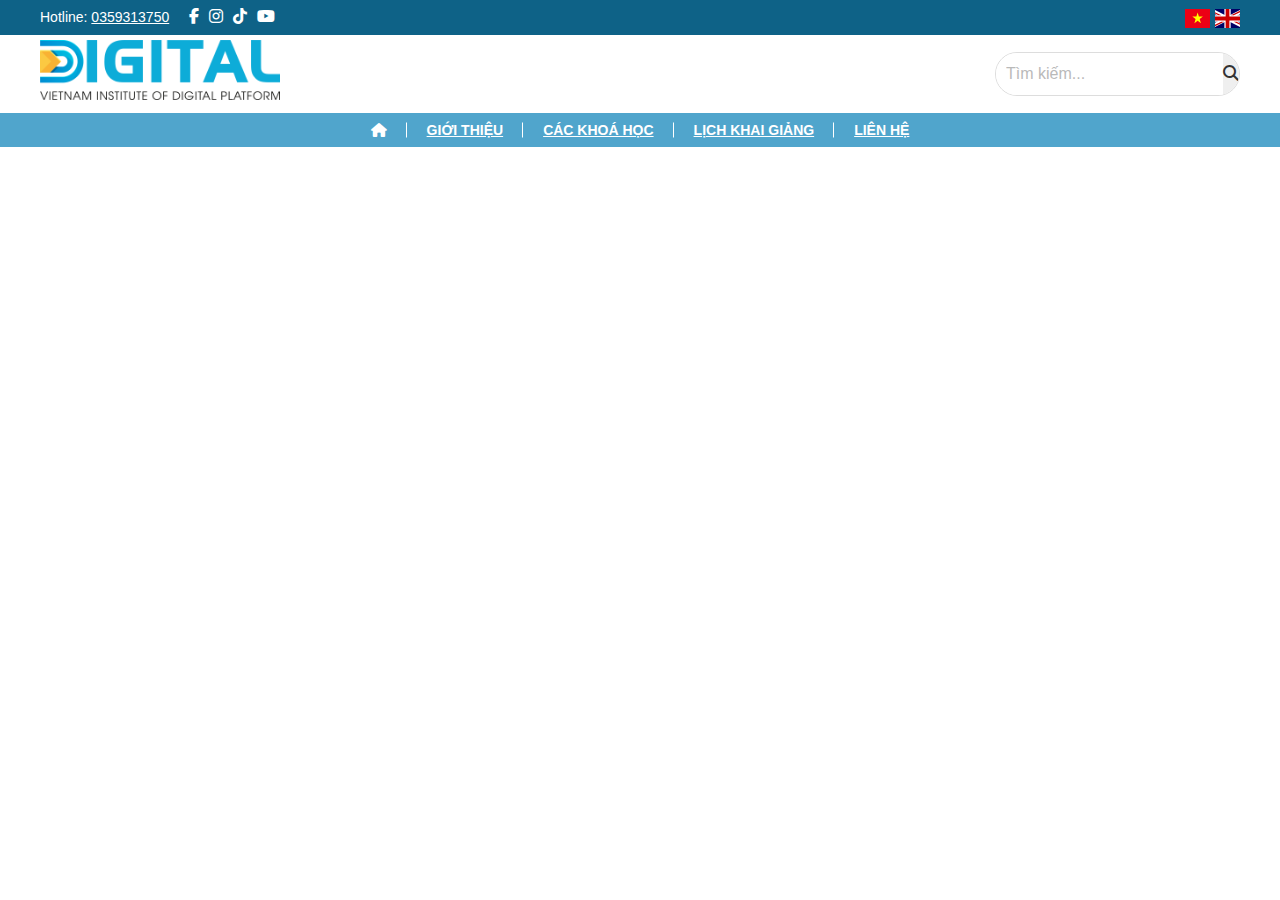
==== index.html @ fc056e98 "v-01" ====
<!DOCTYPE html>
<html lang="en">

<head>
    <meta charset="UTF-8" />
    <meta name="viewport" content="width=device-width, initial-scale=1" />
    <meta name="format-detection" content="telephone=no" />
    <title></title>
    <meta name="keywords" content="" />
    <meta name="description" content="" />
    <meta http-equiv="Content-Style-Type" content="text/css" />
    <meta http-equiv="Content-Script-Type" content="text/javascript" />
    <!-- FAVICON -->
    <link rel="icon" href="./favicon.ico" type="image/x-icon" />
    <link rel="apple-touch-icon" sizes="180x180" href="./favicon/apple-touch-icon.png">
    <link rel="icon" type="image/png" sizes="32x32" href="./favicon/favicon-32x32.png">
    <link rel="icon" type="image/png" sizes="16x16" href="./favicon/favicon-16x16.png">
    <link rel="manifest" href="./favicon/site.webmanifest">
    <!-- STYLESHEET -->
    <link rel="stylesheet" href="https://cdnjs.cloudflare.com/ajax/libs/font-awesome/6.5.2/css/all.min.css" crossorigin="anonymous">
    <link rel="stylesheet" media="all" href="./css/styles.css" />
    <link rel="stylesheet" media="all" href="./css/responsive.css" />
    <!-- Google Analytics start -->
    <!-- Google Analytics end -->
</head>

<body id="home">
    <div id="wrapper">
        <header class="header">
            <div class="header-top">
                <div class="inner">
                    <div class="header-contact">
                        <p class="header-contact-tel">Hotline: <a href="tel:0359313750" class="sweetlink">0359313750</a></p>
                        <ul class="header-contact-btn">
                            <li><a href="#"><i class="fab fa-facebook-f"></i></a></li>
                            <li><a href="#"><i class="fab fa-instagram"></i></a></li>
                            <li><a href="#"><i class="fab fa-tiktok"></i></i></a></li>
                            <li><a href="#"><i class="fab fa-youtube"></i></a></li>
                        </ul>
                    </div>
                    <ul class="header-lang">
                        <li><a href="#"><img src="./images/vi.svg" alt=""></a></li>
                        <li><a href="#"><img src="./images/en.svg" alt=""></a></li>
                    </ul>
                </div>
            </div>
            <div class="header-mid">
                <div class="inner">
                    <h1 class="header-logo"><a href="#"><img src="./images/logo.png" alt=""></a></h1>
                    <form action="" class="search-form">
                        <div class="form-group">
                            <input class="search-input" type="text" placeholder="Tìm kiếm...">
                            <button class="search-btn" type="submit"><i class="fas fa-search"></i></button>
                        </div>
                    </form>
                </div>
            </div>
            <div class="header-bottom">
                <div class="inner">
                    <ul class="menu">
                        <li class="menu-item"><a href="#"><i class="fas fa-home"></i></a></li>
                        <li class="menu-item"><a href="#">Giới Thiệu</a></li>
                        <li class="menu-item"><a href="#">Các Khoá Học</a></li>
                        <li class="menu-item"><a href="#">Lịch Khai Giảng</a></li>
                        <li class="menu-item"><a href="#">Liên Hệ</a></li>
                    </ul>
                </div>
            </div>
        </header>
        <!-- end <header>-->
        <main>
            <section class="visual">
                
            </section>
        </main>
        <!-- end <main>-->
        <footer>
            <address>Copyright &copy; ダミーテキストダミーテキスト</address>
            <div class="to-top"><a href="#wrapper"></a></div>
        </footer>
        <!-- end <footer> -->
    </div>
    <!-- end #wrapper -->
    <script src="./js/jquery.js"></script>
    <script src="./js/sweetlink.js"></script>
    <script src="./js/common.js"></script>
    <script src="./js/top.js"></script>
</body>

</html>
---- css/styles.css ----
﻿@import"base.css";@import"fonts.css";:root{--content-width: 1230px;--font-yugothic: "游ゴシック体", "Yu Gothic", YuGothic, sans-serif;--font-yumincho: "游明朝", YuMincho, "ヒラギノ明朝 ProN W3", "Hiragino Mincho ProN", "HG明朝B", serif;--font-meiryo: "Meiryo UI", Meiryo, メイリオ, Osaka, "MS PGothic", arial, helvetica, sans-serif;--font-arial: Arial, Helvetica, sans-serif;--cl-primary: #0e6287;--cl-2nd: #50a5cc;--cl-black: #333333;--cl-gray: #dddddd;--cl-white: #ffffff;--text-line-height: 1.8em;--font-family: "游ゴシック体", "Yu Gothic", YuGothic, sans-serif;--body-cl: #333333}h1,h2,h3,h4,h5,h6,input,button,textarea,select,p,blockquote,th,td,pre,address,li,dt,dd{font-size:160%;-webkit-text-size-adjust:none;font-family:var(--font-family)}input[type=text],input[type=email],input[type=tel],input[type=number],textarea,select{width:100%;border:solid 1px #999;padding:10px}textarea{resize:vertical}::placeholder{opacity:.5}h1,h2,h3,h4,h5,h6{line-height:1.6em;font-weight:700;margin-bottom:.5em}a{color:var(--color-primary);font-family:var(--font-family);transition:all .2s}select{visibility:visible !important}[href^="tel:"]{word-break:keep-all;white-space:nowrap}img{vertical-align:middle;max-width:100%;flex-shrink:0;height:auto;object-fit:cover}table{width:100%}p{margin-bottom:1.85em;line-height:1.8em}p:last-child{margin-bottom:0}button{cursor:pointer;border:solid 1px #333;border-radius:0;outline:none;box-shadow:none}*,::before,::after{box-sizing:border-box;outline:none}html{background:#fff}body{min-width:320px;-webkit-text-size-adjust:none;color:var(--body-color)}#wrapper{min-width:var(--content-width);margin:0 auto;overflow:hidden}.inner{width:var(--content-width);max-width:100%;margin-left:auto;margin-right:auto;padding-left:15px;padding-right:15px}.customize-support header{margin-top:32px}@media screen and (max-width: 782px){.customize-support header{margin-top:46px !important}}@media screen and (max-width: 600px){.customize-support header{margin-top:0px !important}}#wpadminbar .show-template-name,#wpadminbar .hover .show-template-name{text-shadow:none}#wpadminbar #wp-admin-bar-included_files_path .ab-item{height:auto;padding-bottom:1rem}#wpadminbar #wp-admin-bar-included_files_path .ab-item div{font-family:monospace;text-shadow:none;color:#fff}#wpadminbar .hover .show-template-name:hover{color:#2ea2cc}#wpadminbar #wp-admin-bar-included_files_path .ab-item #included-files-list li{line-height:1.5}#wpadminbar #wp-admin-bar-included_files_path .ab-item #included-files-list li:hover{color:#2ea2cc}#wpadminbar #included-files-list{margin-left:20px}#wp-admin-bar-show_template_file_name_on_top-default{max-height:90vh;overflow-x:hidden}#included-files-fie-on-wp-footer{display:none}#wpadminbar #wp-admin-bar-aioseo-main .aioseo-logo{display:inline-block !important;height:23px !important;transform:translateY(6px)}.mb-0{margin-bottom:0px !important}.mb-5{margin-bottom:5px !important}.mb-10{margin-bottom:10px !important}.mb-15{margin-bottom:15px !important}.mb-20{margin-bottom:20px !important}.mb-25{margin-bottom:25px !important}.mb-30{margin-bottom:30px !important}.mb-35{margin-bottom:35px !important}.mb-40{margin-bottom:40px !important}.mb-45{margin-bottom:45px !important}.mb-50{margin-bottom:50px !important}.mt-0{margin-top:0px !important}.mt-5{margin-top:5px !important}.mt-10{margin-top:10px !important}.mt-15{margin-top:15px !important}.mt-20{margin-top:20px !important}.mt-25{margin-top:25px !important}.mt-30{margin-top:30px !important}.mt-35{margin-top:35px !important}.mt-40{margin-top:40px !important}.mt-45{margin-top:45px !important}.mt-50{margin-top:50px !important}.ml-0{margin-left:0px !important}.ml-5{margin-left:5px !important}.ml-10{margin-left:10px !important}.ml-15{margin-left:15px !important}.ml-20{margin-left:20px !important}.ml-25{margin-left:25px !important}.ml-30{margin-left:30px !important}.ml-35{margin-left:35px !important}.ml-40{margin-left:40px !important}.ml-45{margin-left:45px !important}.ml-50{margin-left:50px !important}.mr-0{margin-right:0px !important}.mr-5{margin-right:5px !important}.mr-10{margin-right:10px !important}.mr-15{margin-right:15px !important}.mr-20{margin-right:20px !important}.mr-25{margin-right:25px !important}.mr-30{margin-right:30px !important}.mr-35{margin-right:35px !important}.mr-40{margin-right:40px !important}.mr-45{margin-right:45px !important}.mr-50{margin-right:50px !important}.mx-0{margin-left:0px !important;margin-right:0px !important}.mx-5{margin-left:5px !important;margin-right:5px !important}.mx-10{margin-left:10px !important;margin-right:10px !important}.mx-15{margin-left:15px !important;margin-right:15px !important}.mx-20{margin-left:20px !important;margin-right:20px !important}.mx-25{margin-left:25px !important;margin-right:25px !important}.mx-30{margin-left:30px !important;margin-right:30px !important}.mx-35{margin-left:35px !important;margin-right:35px !important}.mx-40{margin-left:40px !important;margin-right:40px !important}.mx-45{margin-left:45px !important;margin-right:45px !important}.mx-50{margin-left:50px !important;margin-right:50px !important}.my-0{margin-top:0px !important;margin-bottom:0px !important}.my-5{margin-top:5px !important;margin-bottom:5px !important}.my-10{margin-top:10px !important;margin-bottom:10px !important}.my-15{margin-top:15px !important;margin-bottom:15px !important}.my-20{margin-top:20px !important;margin-bottom:20px !important}.my-25{margin-top:25px !important;margin-bottom:25px !important}.my-30{margin-top:30px !important;margin-bottom:30px !important}.my-35{margin-top:35px !important;margin-bottom:35px !important}.my-40{margin-top:40px !important;margin-bottom:40px !important}.my-45{margin-top:45px !important;margin-bottom:45px !important}.my-50{margin-top:50px !important;margin-bottom:50px !important}.w0{width:0%}.w5{width:5%}.w10{width:10%}.w15{width:15%}.w20{width:20%}.w25{width:25%}.w30{width:30%}.w35{width:35%}.w40{width:40%}.w45{width:45%}.w50{width:50%}#menu-toggle{width:46px;height:46px;background:var(--color-black);position:relative;z-index:100;cursor:pointer;display:none}#menu-toggle>span{--height: 2px;position:absolute;width:80%;height:var(--height);background:#fff;left:10%;transition:.2s ease-in-out}#menu-toggle>span:nth-child(1){top:calc(50% - var(--height)/2 - 9px)}#menu-toggle>span:nth-child(2),#menu-toggle>span:nth-child(3){top:calc(50% - var(--height)/2)}#menu-toggle>span:nth-child(4){top:calc(50% - var(--height)/2 + 9px)}#menu-toggle.open span:nth-child(1),#menu-toggle.open span:nth-child(4){width:0%;top:calc(50% - var(--height)/2);left:50%}#menu-toggle.open span:nth-child(2){transform:rotate(45deg)}#menu-toggle.open span:nth-child(3){transform:rotate(-45deg)}.to-top{position:fixed;right:0;bottom:0;transition:all .2s;transform-origin:50% 100%;opacity:0;visibility:hidden}.to-top>a{display:block;cursor:pointer;width:60px;height:60px;background:var(--color-primary);border-radius:0px;text-decoration:none}.to-top>a:before{--size: 14px;content:"";position:absolute;z-index:1;left:0;top:0;width:var(--size);height:var(--size);border-top:solid 3px #fff;border-right:solid 3px #fff;transform:rotateZ(-45deg);left:calc(50% - var(--size)/2);top:calc(56% - var(--size)/2)}.to-top.show{opacity:1;visibility:visible}.d-flex{display:flex}.d-flex-column{display:flex;flex-direction:column}.flex-wrap{display:flex;flex-wrap:wrap}.flex-center-all{display:flex;justify-content:center;align-items:center;text-align:center}.left{text-align:left}.center{text-align:center}.right{text-align:right}.bold{font-weight:bold}.text-large{font-size:130%}.text-small{font-size:80%}.text-red{color:red}img.alignleft{float:left;margin-right:20px;margin-bottom:20px}img.alignright{float:right;margin-left:20px;margin-bottom:20px}img.aligncenter{display:block;margin-left:auto;margin-right:auto}.tab-content{display:none}.tab-content.active{display:block}[data-tab],.accordion-button{cursor:pointer}.header-top{padding:5px 0;background:var(--cl-primary)}.header-top .inner{display:flex;justify-content:space-between}.header-contact{display:flex;align-items:center}.header-contact-tel{margin-right:20px;margin-bottom:0;font-size:14px;font-family:var(--font-family);font-weight:400;color:var(--cl-white)}.header-contact-btn{display:flex}.header-contact-btn li .fab{color:var(--cl-white)}.header-contact-btn li:not(:last-child){margin-right:10px}.header-lang{display:flex;align-items:center;column-gap:5px}.header-lang li a{display:inline-block;width:25px}.header-mid{padding:5px 0}.header-mid .inner{display:flex;align-items:center;justify-content:space-between}.header-mid .search-form .form-group{display:flex;border-radius:25px;border:1px solid var(--cl-gray);overflow:hidden}.header-mid .search-form .form-group input,.header-mid .search-form .form-group button{border:none;outline:none}.header-logo{width:240px}.header-bottom{background:var(--cl-2nd)}.header-bottom .menu{display:flex;align-items:center;justify-content:center}.header-bottom .menu li{position:relative;padding:0 20px}.header-bottom .menu li:not(:last-child)::after{content:"";position:absolute;top:50%;right:0;transform:translateY(-50%);height:15px;width:1px;background:var(--cl-white)}.header-bottom .menu li a{display:inline-block;padding:8px 0 6px;font-size:14px;font-family:var(--font-family);font-weight:700;color:var(--cl-white);text-transform:uppercase}address{text-align:center;background-color:var(--color-black);color:#fff;font-size:14px;padding:20px 15px}address a{color:inherit}@-moz-document url-prefix(){}/*# sourceMappingURL=styles.css.map */
---- css/responsive.css ----
@media screen and (min-width: 751px){#lightboxOverlay,#lightbox{min-width:var(--content-width) !important;width:100% !important}.sp{display:none !important}.sp320,.sp375,.sp425{display:none}a:hover{text-decoration:none}.to-top a:hover{opacity:.7}}@media screen and (min-width: 1px)and (max-width: 750px){h1,h2,h3,h4,h5,h6,input,button,textarea,select,p,blockquote,th,td,pre,address,li,dt,dd{font-size:14px}#wrapper{min-width:unset !important}.pc{display:none !important}*{column-gap:none !important;row-gap:none !important}.inner{width:100%;padding-left:15px;padding-right:15px}#menu-toggle{display:block}}@media screen and (min-width: 375px)and (max-width: 750px){.sp320{display:none}}@media screen and (min-width: 425px)and (max-width: 750px){.sp375{display:none}}@media screen and (min-width: 525px)and (max-width: 750px){.sp425{display:none}}@-moz-document url-prefix(){}/*# sourceMappingURL=responsive.css.map */
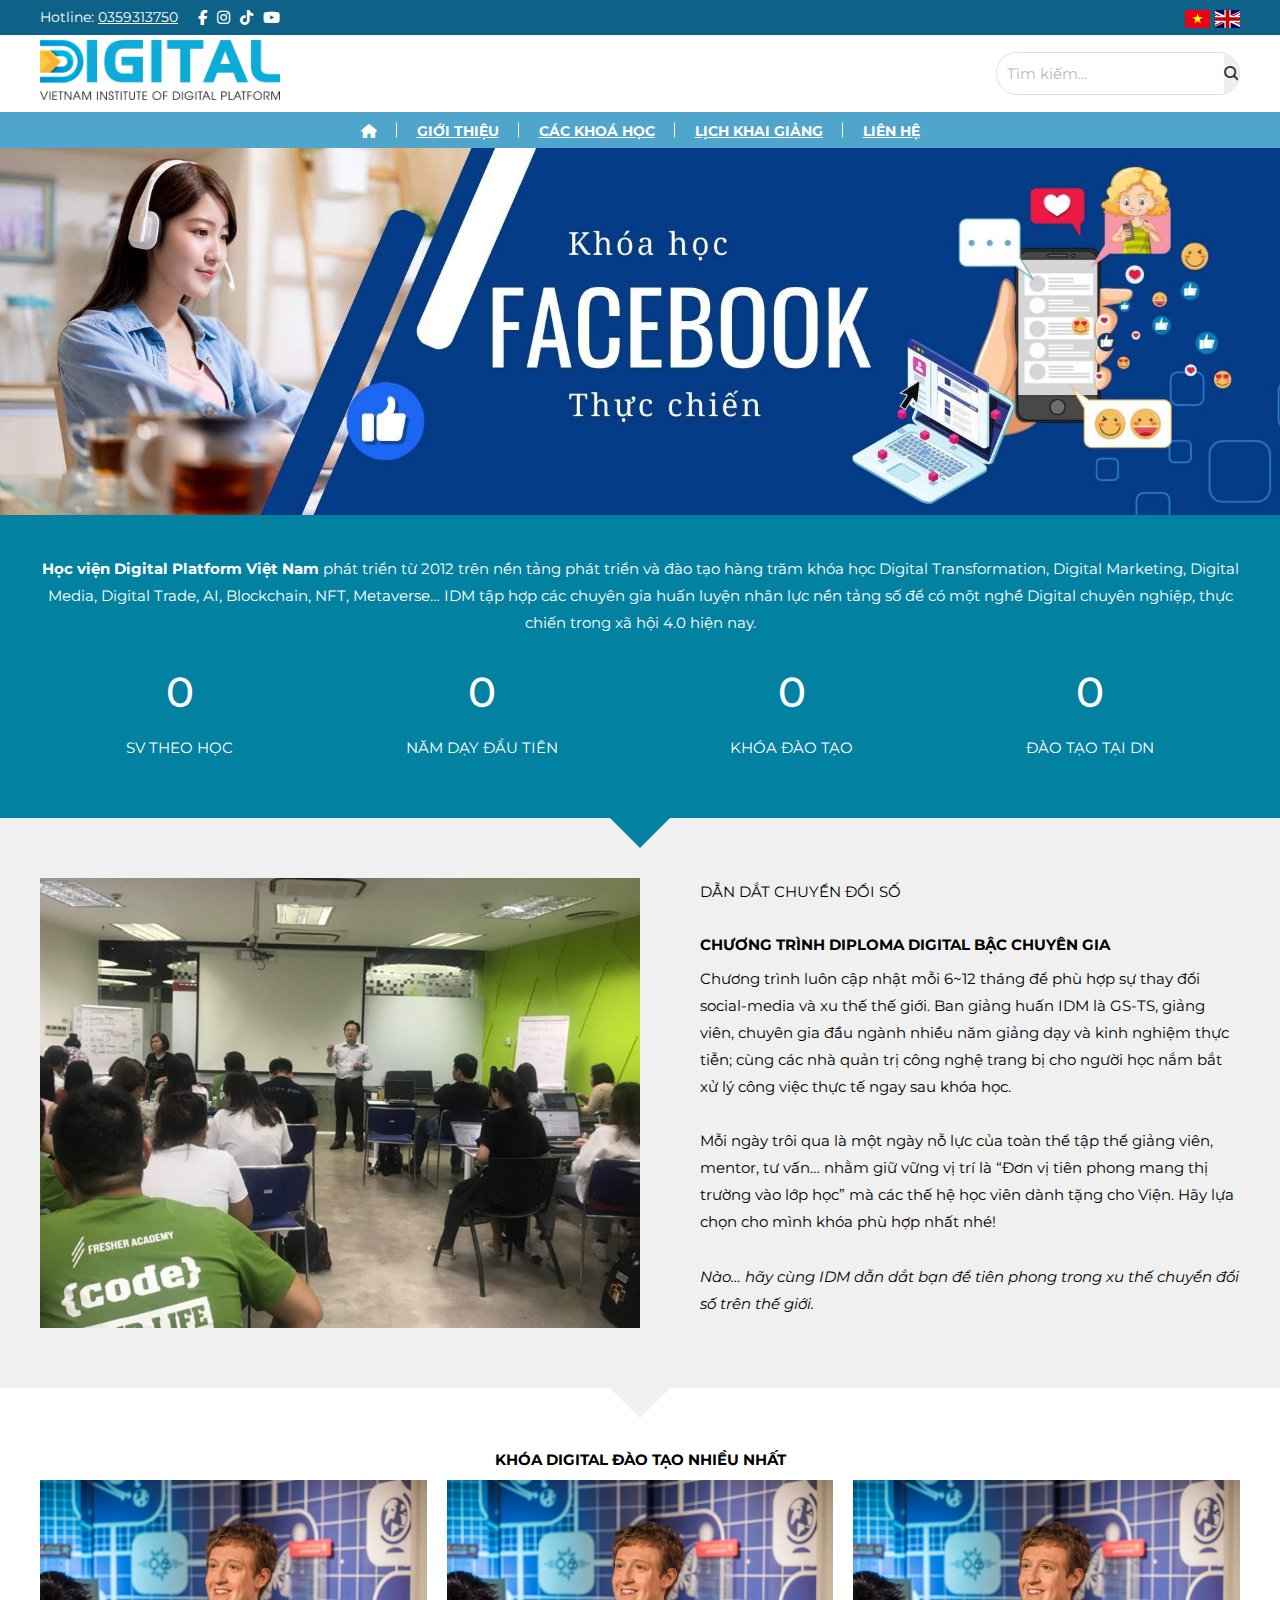
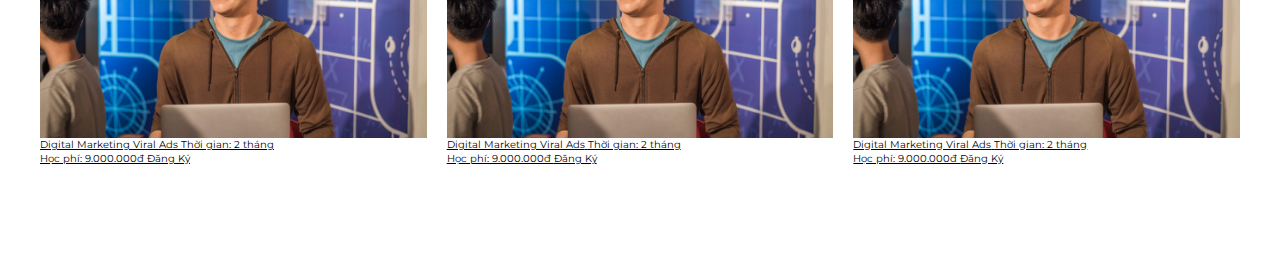
==== commit 15057551: "v2" ====
--- a/index.html
+++ b/index.html
@@ -18,6 +18,11 @@
     <link rel="manifest" href="./favicon/site.webmanifest">
     <!-- STYLESHEET -->
     <link rel="stylesheet" href="https://cdnjs.cloudflare.com/ajax/libs/font-awesome/6.5.2/css/all.min.css" crossorigin="anonymous">
+    <link rel="stylesheet" href="./css/slick.css">
+    <link rel="stylesheet" href="./css/slick-theme.css">
+    <link rel="preconnect" href="https://fonts.googleapis.com">
+    <link rel="preconnect" href="https://fonts.gstatic.com" crossorigin>
+    <link href="https://fonts.googleapis.com/css2?family=Montserrat:ital,wght@0,100..900;1,100..900&display=swap" rel="stylesheet">
     <link rel="stylesheet" media="all" href="./css/styles.css" />
     <link rel="stylesheet" media="all" href="./css/responsive.css" />
     <!-- Google Analytics start -->
@@ -68,9 +73,107 @@
             </div>
         </header>
         <!-- end <header>-->
-        <main>
+        <main class="idx-main">
+            
             <section class="visual">
-                
+                <div class="visual-wrap">
+                    <ul class="visual-slider">
+                        <li class="slider-item">
+                            <img src="./images/visual_01.jpg" alt="">
+                        </li>
+                        <li class="slider-item">
+                            <img src="./images/visual_02.jpg" alt="">
+                        </li>
+                    </ul>
+                </div>
+            </section>
+
+            <section class="intro">
+                <div class="inner">
+                    <p class="intro-desc center"><strong>Học viện Digital Platform Việt Nam</strong> phát triển từ 2012 trên nền tảng phát triển và đào tạo hàng trăm khóa học Digital Transformation, Digital Marketing, Digital Media, Digital Trade, AI, Blockchain, NFT, Metaverse… IDM tập hợp các chuyên gia huấn luyện nhân lực nền tảng số để có một nghề Digital chuyên nghiệp, thực chiến trong xã hội 4.0 hiện nay.</p>
+                    <ul class="intro-count">
+                        <li class="count-item">
+                            <span class="count-num" data-count="6478">0</span>
+                            <span class="count-title">SV THEO HỌC</span>
+                        </li>
+                        <li class="count-item">
+                            <span class="count-num" data-count="2012">0</span>
+                            <span class="count-title">NĂM DẠY ĐẦU TIÊN</span>
+                        </li>
+                        <li class="count-item">
+                            <span class="count-num" data-count="195">0</span>
+                            <span class="count-title">KHÓA ĐÀO TẠO</span>
+                        </li>
+                        <li class="count-item">
+                            <span class="count-num" data-count="95">0</span>
+                            <span class="count-title">ĐÀO TẠO TẠI DN</span>
+                        </li>
+                    </ul>
+                </div>
+            </section>
+
+            <section class="detail">
+                <div class="inner">
+                    <ul class="detail-item detail-gallery">
+                        <li class="gallery-item"><img src="./images/idx_01.jpg" alt=""></li>
+                        <li class="gallery-item"><img src="./images/idx_02.jpg" alt=""></li>
+                        <li class="gallery-item"><img src="./images/idx_03.jpg" alt=""></li>
+                    </ul>
+                    <div class="detail-item detail-content">
+                        <p class="detail-sub">DẪN DẮT CHUYỂN ĐỔI SỐ</p>
+                        <h3 class="detail-title">CHƯƠNG TRÌNH DIPLOMA DIGITAL BẬC CHUYÊN GIA</h3>
+                        <p class="detail-txt">Chương trình luôn cập nhật mỗi 6~12 tháng để phù hợp sự thay đổi social-media và xu thế thế giới. Ban giảng huấn IDM là GS-TS, giảng viên, chuyên gia đầu ngành nhiều năm giảng dạy và kinh nghiệm thực tiễn; cùng các nhà quản trị công nghệ trang bị cho người học nắm bắt xử lý công việc thực tế ngay sau khóa học.</p>
+                        <p class="detail-txt">Mỗi ngày trôi qua là một ngày nỗ lực của toàn thể tập thể giảng viên, mentor, tư vấn… nhằm giữ vững vị trí là “Đơn vị tiên phong mang thị trường vào lớp học” mà các thế hệ học viên dành tặng cho Viện. Hãy lựa chọn cho mình khóa phù hợp nhất nhé!</p>
+                        <p class="detail-txt"><i>Nào… hãy cùng IDM dẫn dắt bạn để tiên phong trong xu thế chuyển đổi số trên thế giới.</i></p>
+                    </div>
+                </div>
+            </section>
+
+            <section class="tutorial">
+                <div class="inner">
+                    <h3 class="tutorial-heading center">KHÓA DIGITAL ĐÀO TẠO NHIỀU NHẤT</h3>
+                    <div class="tutorial-grid">
+                        <div class="tutorial-item">
+                            <a href="#">
+                                <span class="tutorial-content">
+                                    <span class="tutorial-img"><img src="./images/idx_05.jpg" alt=""></span>
+                                    <span class="tutorial-title">Digital Marketing Viral Ads</span>
+                                    <span class="tutorial-desc">
+                                        Thời gian: 2 tháng<br>
+                                        Học phí: 9.000.000đ
+                                    </span>
+                                </span>
+                                <span class="tutorial-btn">Đăng Ký</span>
+                            </a>
+                        </div>
+                        <div class="tutorial-item">
+                            <a href="#">
+                                <span class="tutorial-content">
+                                    <span class="tutorial-img"><img src="./images/idx_05.jpg" alt=""></span>
+                                    <span class="tutorial-title">Digital Marketing Viral Ads</span>
+                                    <span class="tutorial-desc">
+                                        Thời gian: 2 tháng<br>
+                                        Học phí: 9.000.000đ
+                                    </span>
+                                </span>
+                                <span class="tutorial-btn">Đăng Ký</span>
+                            </a>
+                        </div>
+                        <div class="tutorial-item">
+                            <a href="#">
+                                <span class="tutorial-content">
+                                    <span class="tutorial-img"><img src="./images/idx_05.jpg" alt=""></span>
+                                    <span class="tutorial-title">Digital Marketing Viral Ads</span>
+                                    <span class="tutorial-desc">
+                                        Thời gian: 2 tháng<br>
+                                        Học phí: 9.000.000đ
+                                    </span>
+                                </span>
+                                <span class="tutorial-btn">Đăng Ký</span>
+                            </a>
+                        </div>
+                    </div>
+                </div>
             </section>
         </main>
         <!-- end <main>-->
@@ -82,6 +185,7 @@
     </div>
     <!-- end #wrapper -->
     <script src="./js/jquery.js"></script>
+    <script src="./js/slick.min.js"></script>
     <script src="./js/sweetlink.js"></script>
     <script src="./js/common.js"></script>
     <script src="./js/top.js"></script>
--- a/css/styles.css
+++ b/css/styles.css
@@ -1 +1 @@
-﻿@import"base.css";@import"fonts.css";:root{--content-width: 1230px;--font-yugothic: "游ゴシック体", "Yu Gothic", YuGothic, sans-serif;--font-yumincho: "游明朝", YuMincho, "ヒラギノ明朝 ProN W3", "Hiragino Mincho ProN", "HG明朝B", serif;--font-meiryo: "Meiryo UI", Meiryo, メイリオ, Osaka, "MS PGothic", arial, helvetica, sans-serif;--font-arial: Arial, Helvetica, sans-serif;--cl-primary: #0e6287;--cl-2nd: #50a5cc;--cl-black: #333333;--cl-gray: #dddddd;--cl-white: #ffffff;--text-line-height: 1.8em;--font-family: "游ゴシック体", "Yu Gothic", YuGothic, sans-serif;--body-cl: #333333}h1,h2,h3,h4,h5,h6,input,button,textarea,select,p,blockquote,th,td,pre,address,li,dt,dd{font-size:160%;-webkit-text-size-adjust:none;font-family:var(--font-family)}input[type=text],input[type=email],input[type=tel],input[type=number],textarea,select{width:100%;border:solid 1px #999;padding:10px}textarea{resize:vertical}::placeholder{opacity:.5}h1,h2,h3,h4,h5,h6{line-height:1.6em;font-weight:700;margin-bottom:.5em}a{color:var(--color-primary);font-family:var(--font-family);transition:all .2s}select{visibility:visible !important}[href^="tel:"]{word-break:keep-all;white-space:nowrap}img{vertical-align:middle;max-width:100%;flex-shrink:0;height:auto;object-fit:cover}table{width:100%}p{margin-bottom:1.85em;line-height:1.8em}p:last-child{margin-bottom:0}button{cursor:pointer;border:solid 1px #333;border-radius:0;outline:none;box-shadow:none}*,::before,::after{box-sizing:border-box;outline:none}html{background:#fff}body{min-width:320px;-webkit-text-size-adjust:none;color:var(--body-color)}#wrapper{min-width:var(--content-width);margin:0 auto;overflow:hidden}.inner{width:var(--content-width);max-width:100%;margin-left:auto;margin-right:auto;padding-left:15px;padding-right:15px}.customize-support header{margin-top:32px}@media screen and (max-width: 782px){.customize-support header{margin-top:46px !important}}@media screen and (max-width: 600px){.customize-support header{margin-top:0px !important}}#wpadminbar .show-template-name,#wpadminbar .hover .show-template-name{text-shadow:none}#wpadminbar #wp-admin-bar-included_files_path .ab-item{height:auto;padding-bottom:1rem}#wpadminbar #wp-admin-bar-included_files_path .ab-item div{font-family:monospace;text-shadow:none;color:#fff}#wpadminbar .hover .show-template-name:hover{color:#2ea2cc}#wpadminbar #wp-admin-bar-included_files_path .ab-item #included-files-list li{line-height:1.5}#wpadminbar #wp-admin-bar-included_files_path .ab-item #included-files-list li:hover{color:#2ea2cc}#wpadminbar #included-files-list{margin-left:20px}#wp-admin-bar-show_template_file_name_on_top-default{max-height:90vh;overflow-x:hidden}#included-files-fie-on-wp-footer{display:none}#wpadminbar #wp-admin-bar-aioseo-main .aioseo-logo{display:inline-block !important;height:23px !important;transform:translateY(6px)}.mb-0{margin-bottom:0px !important}.mb-5{margin-bottom:5px !important}.mb-10{margin-bottom:10px !important}.mb-15{margin-bottom:15px !important}.mb-20{margin-bottom:20px !important}.mb-25{margin-bottom:25px !important}.mb-30{margin-bottom:30px !important}.mb-35{margin-bottom:35px !important}.mb-40{margin-bottom:40px !important}.mb-45{margin-bottom:45px !important}.mb-50{margin-bottom:50px !important}.mt-0{margin-top:0px !important}.mt-5{margin-top:5px !important}.mt-10{margin-top:10px !important}.mt-15{margin-top:15px !important}.mt-20{margin-top:20px !important}.mt-25{margin-top:25px !important}.mt-30{margin-top:30px !important}.mt-35{margin-top:35px !important}.mt-40{margin-top:40px !important}.mt-45{margin-top:45px !important}.mt-50{margin-top:50px !important}.ml-0{margin-left:0px !important}.ml-5{margin-left:5px !important}.ml-10{margin-left:10px !important}.ml-15{margin-left:15px !important}.ml-20{margin-left:20px !important}.ml-25{margin-left:25px !important}.ml-30{margin-left:30px !important}.ml-35{margin-left:35px !important}.ml-40{margin-left:40px !important}.ml-45{margin-left:45px !important}.ml-50{margin-left:50px !important}.mr-0{margin-right:0px !important}.mr-5{margin-right:5px !important}.mr-10{margin-right:10px !important}.mr-15{margin-right:15px !important}.mr-20{margin-right:20px !important}.mr-25{margin-right:25px !important}.mr-30{margin-right:30px !important}.mr-35{margin-right:35px !important}.mr-40{margin-right:40px !important}.mr-45{margin-right:45px !important}.mr-50{margin-right:50px !important}.mx-0{margin-left:0px !important;margin-right:0px !important}.mx-5{margin-left:5px !important;margin-right:5px !important}.mx-10{margin-left:10px !important;margin-right:10px !important}.mx-15{margin-left:15px !important;margin-right:15px !important}.mx-20{margin-left:20px !important;margin-right:20px !important}.mx-25{margin-left:25px !important;margin-right:25px !important}.mx-30{margin-left:30px !important;margin-right:30px !important}.mx-35{margin-left:35px !important;margin-right:35px !important}.mx-40{margin-left:40px !important;margin-right:40px !important}.mx-45{margin-left:45px !important;margin-right:45px !important}.mx-50{margin-left:50px !important;margin-right:50px !important}.my-0{margin-top:0px !important;margin-bottom:0px !important}.my-5{margin-top:5px !important;margin-bottom:5px !important}.my-10{margin-top:10px !important;margin-bottom:10px !important}.my-15{margin-top:15px !important;margin-bottom:15px !important}.my-20{margin-top:20px !important;margin-bottom:20px !important}.my-25{margin-top:25px !important;margin-bottom:25px !important}.my-30{margin-top:30px !important;margin-bottom:30px !important}.my-35{margin-top:35px !important;margin-bottom:35px !important}.my-40{margin-top:40px !important;margin-bottom:40px !important}.my-45{margin-top:45px !important;margin-bottom:45px !important}.my-50{margin-top:50px !important;margin-bottom:50px !important}.w0{width:0%}.w5{width:5%}.w10{width:10%}.w15{width:15%}.w20{width:20%}.w25{width:25%}.w30{width:30%}.w35{width:35%}.w40{width:40%}.w45{width:45%}.w50{width:50%}#menu-toggle{width:46px;height:46px;background:var(--color-black);position:relative;z-index:100;cursor:pointer;display:none}#menu-toggle>span{--height: 2px;position:absolute;width:80%;height:var(--height);background:#fff;left:10%;transition:.2s ease-in-out}#menu-toggle>span:nth-child(1){top:calc(50% - var(--height)/2 - 9px)}#menu-toggle>span:nth-child(2),#menu-toggle>span:nth-child(3){top:calc(50% - var(--height)/2)}#menu-toggle>span:nth-child(4){top:calc(50% - var(--height)/2 + 9px)}#menu-toggle.open span:nth-child(1),#menu-toggle.open span:nth-child(4){width:0%;top:calc(50% - var(--height)/2);left:50%}#menu-toggle.open span:nth-child(2){transform:rotate(45deg)}#menu-toggle.open span:nth-child(3){transform:rotate(-45deg)}.to-top{position:fixed;right:0;bottom:0;transition:all .2s;transform-origin:50% 100%;opacity:0;visibility:hidden}.to-top>a{display:block;cursor:pointer;width:60px;height:60px;background:var(--color-primary);border-radius:0px;text-decoration:none}.to-top>a:before{--size: 14px;content:"";position:absolute;z-index:1;left:0;top:0;width:var(--size);height:var(--size);border-top:solid 3px #fff;border-right:solid 3px #fff;transform:rotateZ(-45deg);left:calc(50% - var(--size)/2);top:calc(56% - var(--size)/2)}.to-top.show{opacity:1;visibility:visible}.d-flex{display:flex}.d-flex-column{display:flex;flex-direction:column}.flex-wrap{display:flex;flex-wrap:wrap}.flex-center-all{display:flex;justify-content:center;align-items:center;text-align:center}.left{text-align:left}.center{text-align:center}.right{text-align:right}.bold{font-weight:bold}.text-large{font-size:130%}.text-small{font-size:80%}.text-red{color:red}img.alignleft{float:left;margin-right:20px;margin-bottom:20px}img.alignright{float:right;margin-left:20px;margin-bottom:20px}img.aligncenter{display:block;margin-left:auto;margin-right:auto}.tab-content{display:none}.tab-content.active{display:block}[data-tab],.accordion-button{cursor:pointer}.header-top{padding:5px 0;background:var(--cl-primary)}.header-top .inner{display:flex;justify-content:space-between}.header-contact{display:flex;align-items:center}.header-contact-tel{margin-right:20px;margin-bottom:0;font-size:14px;font-family:var(--font-family);font-weight:400;color:var(--cl-white)}.header-contact-btn{display:flex}.header-contact-btn li .fab{color:var(--cl-white)}.header-contact-btn li:not(:last-child){margin-right:10px}.header-lang{display:flex;align-items:center;column-gap:5px}.header-lang li a{display:inline-block;width:25px}.header-mid{padding:5px 0}.header-mid .inner{display:flex;align-items:center;justify-content:space-between}.header-mid .search-form .form-group{display:flex;border-radius:25px;border:1px solid var(--cl-gray);overflow:hidden}.header-mid .search-form .form-group input,.header-mid .search-form .form-group button{border:none;outline:none}.header-logo{width:240px}.header-bottom{background:var(--cl-2nd)}.header-bottom .menu{display:flex;align-items:center;justify-content:center}.header-bottom .menu li{position:relative;padding:0 20px}.header-bottom .menu li:not(:last-child)::after{content:"";position:absolute;top:50%;right:0;transform:translateY(-50%);height:15px;width:1px;background:var(--cl-white)}.header-bottom .menu li a{display:inline-block;padding:8px 0 6px;font-size:14px;font-family:var(--font-family);font-weight:700;color:var(--cl-white);text-transform:uppercase}address{text-align:center;background-color:var(--color-black);color:#fff;font-size:14px;padding:20px 15px}address a{color:inherit}@-moz-document url-prefix(){}/*# sourceMappingURL=styles.css.map */
+@import"base.css";@import"fonts.css";:root{--content-width: 1230px;--font-arial: Arial, Helvetica, sans-serif;--cl-primary: #0e6287;--cl-2nd: #50a5cc;--cl-3rd: #0381a1;--cl-black: #333333;--cl-gray: #dddddd;--cl-white: #ffffff;--text-line-height: 1.8em;--font-family: "Montserrat", sans-serif;--body-cl: #333333}h1,h2,h3,h4,h5,h6,input,button,textarea,select,p,blockquote,th,td,pre,address,li,dt,dd{font-size:150%;-webkit-text-size-adjust:none;font-family:var(--font-family)}input[type=text],input[type=email],input[type=tel],input[type=number],textarea,select{width:100%;border:solid 1px #999;padding:10px}textarea{resize:vertical}::placeholder{opacity:.5}h1,h2,h3,h4,h5,h6{line-height:1.6em;font-weight:700;margin-bottom:.5em}a{color:var(--color-primary);font-family:var(--font-family);transition:all .2s}select{visibility:visible !important}[href^="tel:"]{word-break:keep-all;white-space:nowrap}img{vertical-align:middle;max-width:100%;flex-shrink:0;height:auto;object-fit:cover}table{width:100%}p{margin-bottom:1.85em;line-height:1.8em}p:last-child{margin-bottom:0}button{cursor:pointer;border:solid 1px #333;border-radius:0;outline:none;box-shadow:none}*,::before,::after{box-sizing:border-box;outline:none}html{background:#fff}body{min-width:320px;-webkit-text-size-adjust:none;color:var(--body-color)}#wrapper{min-width:var(--content-width);margin:0 auto;overflow:hidden}.inner{width:var(--content-width);max-width:100%;margin-left:auto;margin-right:auto;padding-left:15px;padding-right:15px}.mb-0{margin-bottom:0px !important}.mb-5{margin-bottom:5px !important}.mb-10{margin-bottom:10px !important}.mb-15{margin-bottom:15px !important}.mb-20{margin-bottom:20px !important}.mb-25{margin-bottom:25px !important}.mb-30{margin-bottom:30px !important}.mb-35{margin-bottom:35px !important}.mb-40{margin-bottom:40px !important}.mb-45{margin-bottom:45px !important}.mb-50{margin-bottom:50px !important}.mt-0{margin-top:0px !important}.mt-5{margin-top:5px !important}.mt-10{margin-top:10px !important}.mt-15{margin-top:15px !important}.mt-20{margin-top:20px !important}.mt-25{margin-top:25px !important}.mt-30{margin-top:30px !important}.mt-35{margin-top:35px !important}.mt-40{margin-top:40px !important}.mt-45{margin-top:45px !important}.mt-50{margin-top:50px !important}.ml-0{margin-left:0px !important}.ml-5{margin-left:5px !important}.ml-10{margin-left:10px !important}.ml-15{margin-left:15px !important}.ml-20{margin-left:20px !important}.ml-25{margin-left:25px !important}.ml-30{margin-left:30px !important}.ml-35{margin-left:35px !important}.ml-40{margin-left:40px !important}.ml-45{margin-left:45px !important}.ml-50{margin-left:50px !important}.mr-0{margin-right:0px !important}.mr-5{margin-right:5px !important}.mr-10{margin-right:10px !important}.mr-15{margin-right:15px !important}.mr-20{margin-right:20px !important}.mr-25{margin-right:25px !important}.mr-30{margin-right:30px !important}.mr-35{margin-right:35px !important}.mr-40{margin-right:40px !important}.mr-45{margin-right:45px !important}.mr-50{margin-right:50px !important}.mx-0{margin-left:0px !important;margin-right:0px !important}.mx-5{margin-left:5px !important;margin-right:5px !important}.mx-10{margin-left:10px !important;margin-right:10px !important}.mx-15{margin-left:15px !important;margin-right:15px !important}.mx-20{margin-left:20px !important;margin-right:20px !important}.mx-25{margin-left:25px !important;margin-right:25px !important}.mx-30{margin-left:30px !important;margin-right:30px !important}.mx-35{margin-left:35px !important;margin-right:35px !important}.mx-40{margin-left:40px !important;margin-right:40px !important}.mx-45{margin-left:45px !important;margin-right:45px !important}.mx-50{margin-left:50px !important;margin-right:50px !important}.my-0{margin-top:0px !important;margin-bottom:0px !important}.my-5{margin-top:5px !important;margin-bottom:5px !important}.my-10{margin-top:10px !important;margin-bottom:10px !important}.my-15{margin-top:15px !important;margin-bottom:15px !important}.my-20{margin-top:20px !important;margin-bottom:20px !important}.my-25{margin-top:25px !important;margin-bottom:25px !important}.my-30{margin-top:30px !important;margin-bottom:30px !important}.my-35{margin-top:35px !important;margin-bottom:35px !important}.my-40{margin-top:40px !important;margin-bottom:40px !important}.my-45{margin-top:45px !important;margin-bottom:45px !important}.my-50{margin-top:50px !important;margin-bottom:50px !important}.w0{width:0%}.w5{width:5%}.w10{width:10%}.w15{width:15%}.w20{width:20%}.w25{width:25%}.w30{width:30%}.w35{width:35%}.w40{width:40%}.w45{width:45%}.w50{width:50%}#menu-toggle{width:46px;height:46px;background:var(--color-black);position:relative;z-index:100;cursor:pointer;display:none}#menu-toggle>span{--height: 2px;position:absolute;width:80%;height:var(--height);background:#fff;left:10%;transition:.2s ease-in-out}#menu-toggle>span:nth-child(1){top:calc(50% - var(--height)/2 - 9px)}#menu-toggle>span:nth-child(2),#menu-toggle>span:nth-child(3){top:calc(50% - var(--height)/2)}#menu-toggle>span:nth-child(4){top:calc(50% - var(--height)/2 + 9px)}#menu-toggle.open span:nth-child(1),#menu-toggle.open span:nth-child(4){width:0%;top:calc(50% - var(--height)/2);left:50%}#menu-toggle.open span:nth-child(2){transform:rotate(45deg)}#menu-toggle.open span:nth-child(3){transform:rotate(-45deg)}.to-top{position:fixed;right:0;bottom:0;transition:all .2s;transform-origin:50% 100%;opacity:0;visibility:hidden}.to-top>a{display:block;cursor:pointer;width:60px;height:60px;background:var(--color-primary);border-radius:0px;text-decoration:none}.to-top>a:before{--size: 14px;content:"";position:absolute;z-index:1;left:0;top:0;width:var(--size);height:var(--size);border-top:solid 3px #fff;border-right:solid 3px #fff;transform:rotateZ(-45deg);left:calc(50% - var(--size)/2);top:calc(56% - var(--size)/2)}.to-top.show{opacity:1;visibility:visible}.d-flex{display:flex}.d-flex-column{display:flex;flex-direction:column}.flex-wrap{display:flex;flex-wrap:wrap}.flex-center-all{display:flex;justify-content:center;align-items:center;text-align:center}.left{text-align:left}.center{text-align:center}.right{text-align:right}.bold{font-weight:bold}.text-large{font-size:130%}.text-small{font-size:80%}.text-red{color:red}img.alignleft{float:left;margin-right:20px;margin-bottom:20px}img.alignright{float:right;margin-left:20px;margin-bottom:20px}img.aligncenter{display:block;margin-left:auto;margin-right:auto}.tab-content{display:none}.tab-content.active{display:block}[data-tab],.accordion-button{cursor:pointer}.header-top{padding:5px 0;background:var(--cl-primary)}.header-top .inner{display:flex;justify-content:space-between}.header-contact{display:flex;align-items:center}.header-contact-tel{margin-right:20px;margin-bottom:0;font-size:14px;font-family:var(--font-family);font-weight:400;color:var(--cl-white)}.header-contact-btn{display:flex}.header-contact-btn li .fab{color:var(--cl-white)}.header-contact-btn li:not(:last-child){margin-right:10px}.header-lang{display:flex;align-items:center;column-gap:5px}.header-lang li a{display:inline-block;width:25px}.header-mid{padding:5px 0}.header-mid .inner{display:flex;align-items:center;justify-content:space-between}.header-mid .search-form .form-group{display:flex;border-radius:25px;border:1px solid var(--cl-gray);overflow:hidden}.header-mid .search-form .form-group input,.header-mid .search-form .form-group button{border:none;outline:none}.header-logo{width:240px}.header-bottom{background:var(--cl-2nd)}.header-bottom .menu{display:flex;align-items:center;justify-content:center}.header-bottom .menu li{position:relative;padding:0 20px}.header-bottom .menu li:not(:last-child)::after{content:"";position:absolute;top:50%;right:0;transform:translateY(-50%);height:15px;width:1px;background:var(--cl-white)}.header-bottom .menu li a{display:inline-block;padding:10px 0 6px;font-size:14px;font-family:var(--font-family);font-weight:700;color:var(--cl-white);text-transform:uppercase}.idx-main .intro{padding:40px 0 60px;background:var(--cl-3rd)}.idx-main .intro .intro-desc{color:var(--cl-white)}.idx-main .intro .intro-count{display:flex;justify-content:space-around}.idx-main .intro .intro-count .count-num{margin-bottom:15px;font-size:42px;font-family:var(--font-family);font-weight:500;color:var(--cl-white);text-align:center}.idx-main .intro .intro-count .count-title{text-align:center}.idx-main .intro .intro-count .count-item{color:var(--cl-white);display:flex;flex-direction:column;align-items:center}.idx-main .detail{position:relative;padding:60px 0;background:#f0f0f0}.idx-main .detail::before{content:"";position:absolute;top:0;left:50%;transform:translateX(-50%);border-top:30px solid var(--cl-3rd);border-left:30px solid rgba(0,0,0,0);border-right:30px solid rgba(0,0,0,0)}.idx-main .detail .inner{display:flex;column-gap:60px}.idx-main .detail .detail-item{width:50%}.idx-main .tutorial{position:relative;padding:60px 0}.idx-main .tutorial::before{content:"";position:absolute;top:0;left:50%;transform:translateX(-50%);border-top:30px solid #f0f0f0;border-left:30px solid rgba(0,0,0,0);border-right:30px solid rgba(0,0,0,0)}.idx-main .tutorial .tutorial-grid{display:grid;grid-template-columns:repeat(3, 1fr);gap:30px 20px}address{text-align:center;background-color:var(--color-black);color:#fff;font-size:14px;padding:20px 15px}address a{color:inherit}@-moz-document url-prefix(){}/*# sourceMappingURL=styles.css.map */
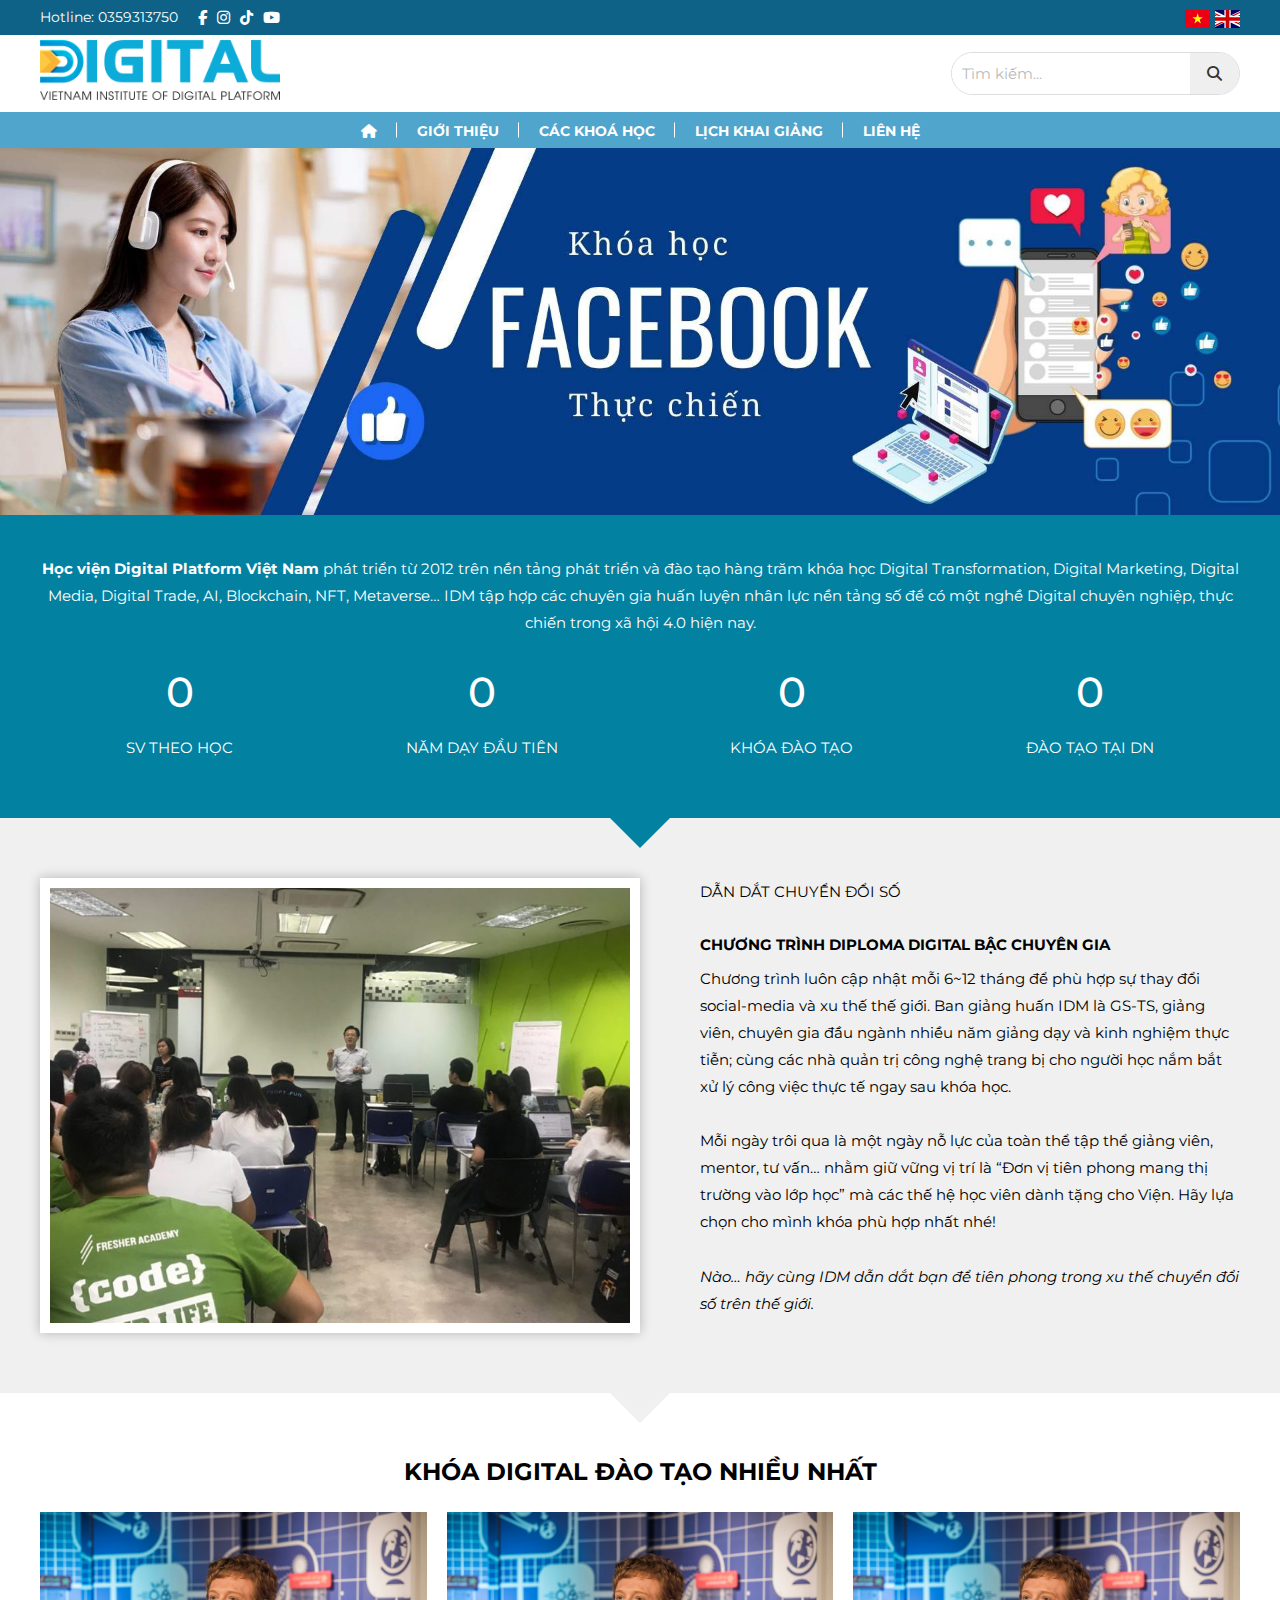
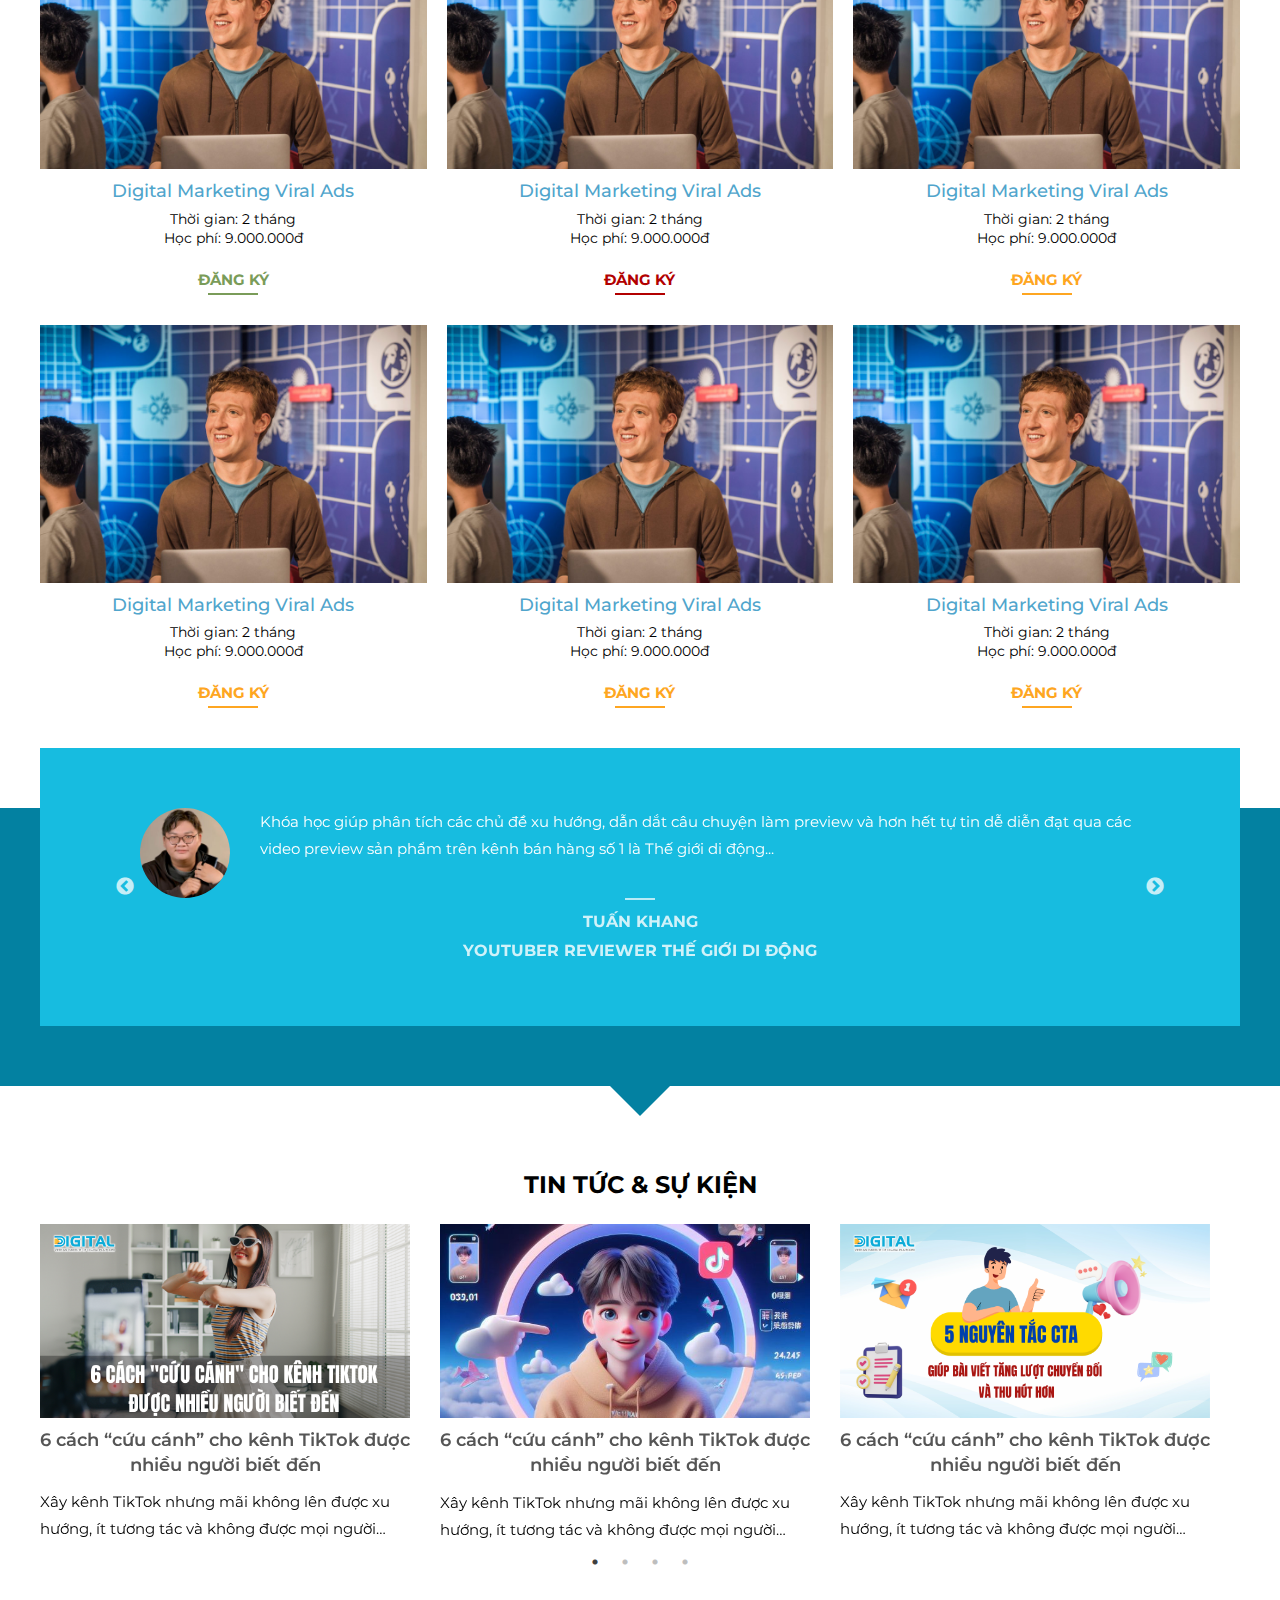
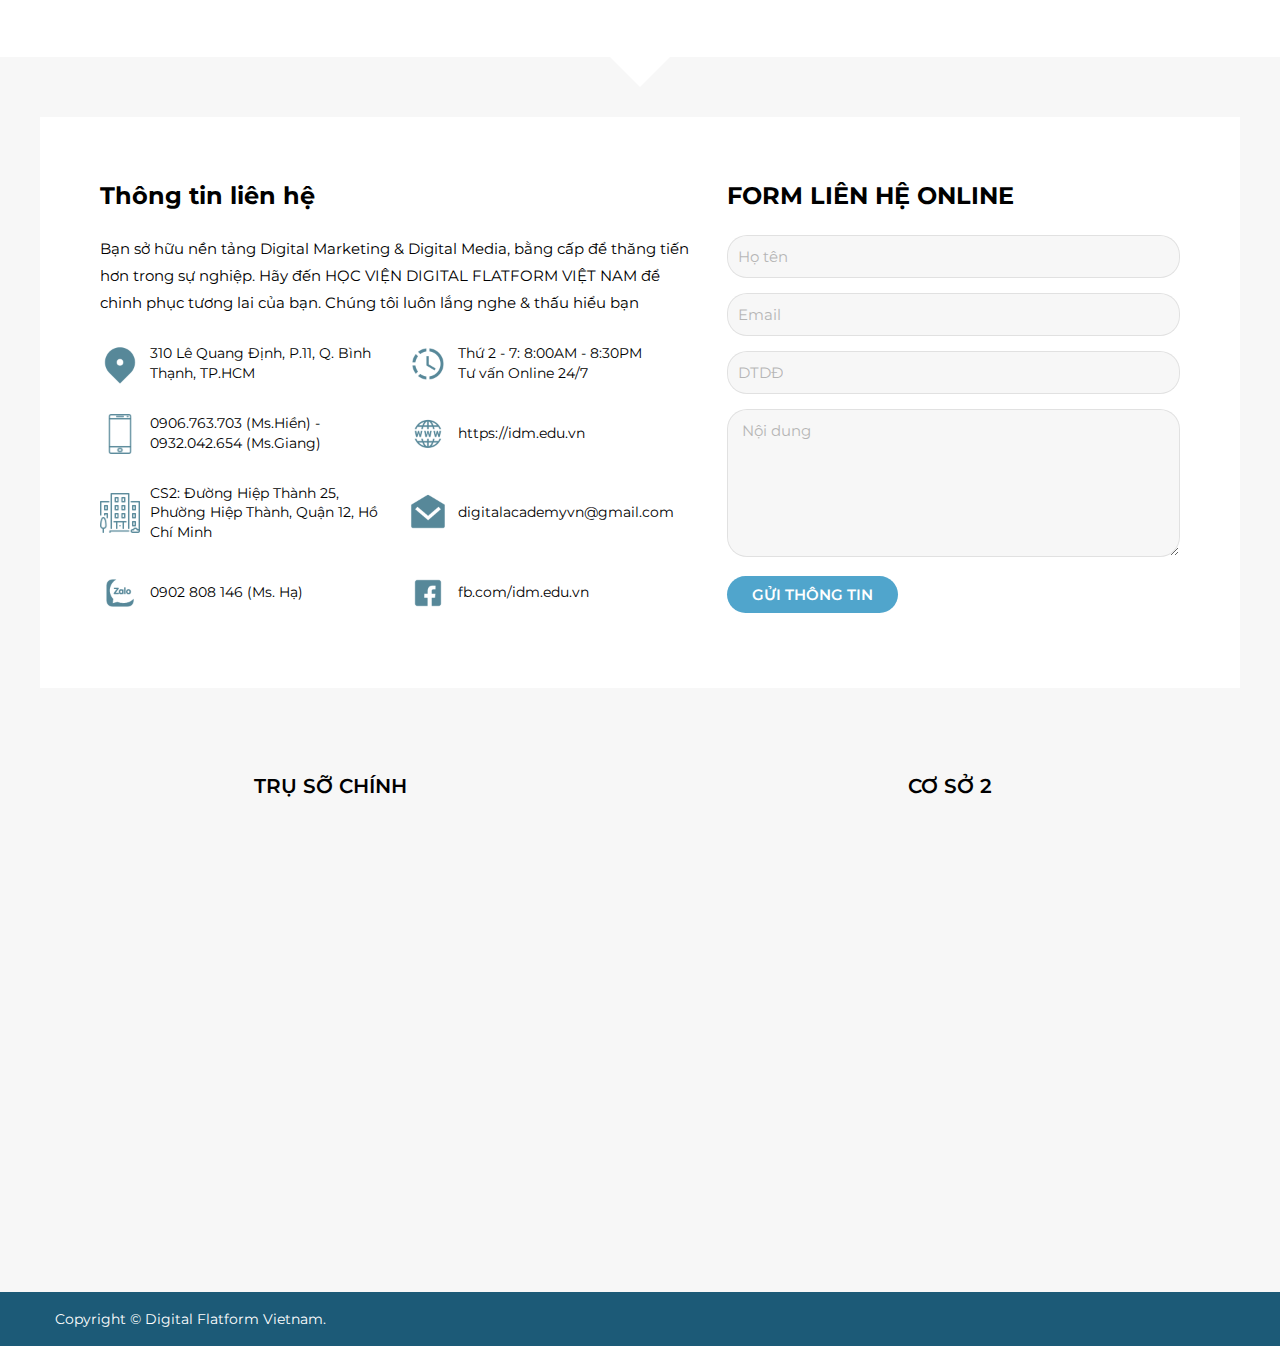
==== commit 9ec30df4: "v2" ====
--- a/index.html
+++ b/index.html
@@ -54,7 +54,7 @@
                     <h1 class="header-logo"><a href="#"><img src="./images/logo.png" alt=""></a></h1>
                     <form action="" class="search-form">
                         <div class="form-group">
-                            <input class="search-input" type="text" placeholder="Tìm kiếm...">
+                            <input class="search-input" type="text" placeholder="Tìm kiếm..." required>
                             <button class="search-btn" type="submit"><i class="fas fa-search"></i></button>
                         </div>
                     </form>
@@ -143,6 +143,32 @@
                                         Học phí: 9.000.000đ
                                     </span>
                                 </span>
+                                <span class="tutorial-btn green">Đăng Ký</span>
+                            </a>
+                        </div>
+                        <div class="tutorial-item">
+                            <a href="#">
+                                <span class="tutorial-content">
+                                    <span class="tutorial-img"><img src="./images/idx_05.jpg" alt=""></span>
+                                    <span class="tutorial-title">Digital Marketing Viral Ads</span>
+                                    <span class="tutorial-desc">
+                                        Thời gian: 2 tháng<br>
+                                        Học phí: 9.000.000đ
+                                    </span>
+                                </span>
+                                <span class="tutorial-btn red">Đăng Ký</span>
+                            </a>
+                        </div>
+                        <div class="tutorial-item">
+                            <a href="#">
+                                <span class="tutorial-content">
+                                    <span class="tutorial-img"><img src="./images/idx_05.jpg" alt=""></span>
+                                    <span class="tutorial-title">Digital Marketing Viral Ads</span>
+                                    <span class="tutorial-desc">
+                                        Thời gian: 2 tháng<br>
+                                        Học phí: 9.000.000đ
+                                    </span>
+                                </span>
                                 <span class="tutorial-btn">Đăng Ký</span>
                             </a>
                         </div>
@@ -171,6 +197,175 @@
                                 </span>
                                 <span class="tutorial-btn">Đăng Ký</span>
                             </a>
+                        </div>
+                        <div class="tutorial-item">
+                            <a href="#">
+                                <span class="tutorial-content">
+                                    <span class="tutorial-img"><img src="./images/idx_05.jpg" alt=""></span>
+                                    <span class="tutorial-title">Digital Marketing Viral Ads</span>
+                                    <span class="tutorial-desc">
+                                        Thời gian: 2 tháng<br>
+                                        Học phí: 9.000.000đ
+                                    </span>
+                                </span>
+                                <span class="tutorial-btn">Đăng Ký</span>
+                            </a>
+                        </div>
+                    </div>
+                </div>
+            </section>
+
+            <section class="feedback">
+                <div class="inner">
+                    <div class="feedback-wrap">
+                        <div class="feedback-slider">
+                            <div class="slider-item">
+                                <div class="item-content">
+                                    <p class="item-content-img">
+                                        <img src="./images/fb_01.jpg" alt="">
+                                    </p>
+                                    <p class="item-content-txt">Khóa học giúp phân tích các chủ đề xu hướng, dẫn dắt câu chuyện làm preview và hơn hết tự tin dễ diễn đạt qua các video preview sản phẩm trên kênh bán hàng số 1 là Thế giới di động...</p>
+                                </div>
+                                <div class="item-info">
+                                    <p class="item-info-name">Tuấn khang</p>
+                                    <p class="item-info-company">Youtuber reviewer Thế giới di động</p>
+                                </div>
+                            </div>
+                            <div class="slider-item">
+                                <div class="item-content">
+                                    <p class="item-content-img">
+                                        <img src="./images/fb_02.jpg" alt="">
+                                    </p>
+                                    <p class="item-content-txt">Đã học giúp MÌNH tiếp thêm năng lượng với các nội dung số, nắm được kỹ thuật khi làm Digital và đặc biệt có những kế hoạch Digital Marketing thực chiến áp dụng ngay khi đang vận hành ngay hãng Toyota</p>
+                                </div>
+                                <div class="item-info">
+                                    <p class="item-info-name">Thu Hà</p>
+                                    <p class="item-info-company">Youtuber reviewer Thế giới di động</p>
+                                </div>
+                            </div>
+                            <div class="slider-item">
+                                <div class="item-content">
+                                    <p class="item-content-img">
+                                        <img src="./images/fb_03.jpg" alt="">
+                                    </p>
+                                    <p class="item-content-txt">Khóa học Digital Marketing rất thực tiễn giúp em cụ thể hóa vấn để sản phẩm dựán sau đó vận hành quảng cáo trên Google, FB, ra được data khách hàng để bán sản phẩm cũng như hoạch định quảng cáo Digital</p>
+                                </div>
+                                <div class="item-info">
+                                    <p class="item-info-name">Huỳnh Minh sáng</p>
+                                    <p class="item-info-company">GD Sàn bđs unihomes</p>
+                                </div>
+                            </div>
+                        </div>
+                    </div>
+                </div>
+            </section>
+
+            <section class="news">
+                <div class="inner">
+                    <h3 class="news-heading">TIN TỨC & SỰ KIỆN</h3>
+                    <div class="news-wrap">
+                        <div class="news-post">
+                            <div class="post-item">
+                                <a href="#">
+                                    <p class="post-item-img">
+                                        <img src="./images/news01.png" alt="">
+                                    </p>
+                                    <p class="post-item-title">6 cách “cứu cánh” cho kênh TikTok được nhiều người biết đến</p>
+                                    <p class="post-item-short">Xây kênh TikTok nhưng mãi không lên được xu hướng, ít tương tác và không được mọi người quan tâm. Nếu bạn đang muốn “cứu cánh” cho kênh TikTok của bạn được nhiều người biết đến hơn thì hãy thử 6 cách dưới đây.</p>
+                                </a>
+                            </div>
+                            <div class="post-item">
+                                <a href="#">
+                                    <p class="post-item-img">
+                                        <img src="./images/news02.png" alt="">
+                                    </p>
+                                    <p class="post-item-title">6 cách “cứu cánh” cho kênh TikTok được nhiều người biết đến</p>
+                                    <p class="post-item-short">Xây kênh TikTok nhưng mãi không lên được xu hướng, ít tương tác và không được mọi người quan tâm. Nếu bạn đang muốn “cứu cánh” cho kênh TikTok của bạn được nhiều người biết đến hơn thì hãy thử 6 cách dưới đây.</p>
+                                </a>
+                            </div>
+                            <div class="post-item">
+                                <a href="#">
+                                    <p class="post-item-img">
+                                        <img src="./images/news03.png" alt="">
+                                    </p>
+                                    <p class="post-item-title">6 cách “cứu cánh” cho kênh TikTok được nhiều người biết đến</p>
+                                    <p class="post-item-short">Xây kênh TikTok nhưng mãi không lên được xu hướng, ít tương tác và không được mọi người quan tâm. Nếu bạn đang muốn “cứu cánh” cho kênh TikTok của bạn được nhiều người biết đến hơn thì hãy thử 6 cách dưới đây.</p>
+                                </a>
+                            </div>
+                            <div class="post-item">
+                                <a href="#">
+                                    <p class="post-item-img">
+                                        <img src="./images/news04.png" alt="">
+                                    </p>
+                                    <p class="post-item-title">6 cách “cứu cánh” cho kênh TikTok được nhiều người biết đến</p>
+                                    <p class="post-item-short">Xây kênh TikTok nhưng mãi không lên được xu hướng, ít tương tác và không được mọi người quan tâm. Nếu bạn đang muốn “cứu cánh” cho kênh TikTok của bạn được nhiều người biết đến hơn thì hãy thử 6 cách dưới đây.</p>
+                                </a>
+                            </div>
+                        </div>
+                    </div>
+                </div>
+            </section>
+
+            <section class="contact">
+                <div class="inner">
+                    <div class="contact-wrap">
+                        <div class="contact-info">
+                            <h3 class="contact-heading">Thông tin liên hệ</h3>
+                            <p class="contact-desc">Bạn sở hữu nền tảng Digital Marketing & Digital Media, bằng cấp để thăng tiến hơn trong sự nghiệp. Hãy đến HỌC VIỆN DIGITAL FLATFORM VIỆT NAM để chinh phục tương lai của bạn. Chúng tôi luôn lắng nghe & thấu hiểu bạn</p>
+                            <ul class="contact-list">
+                                <li class="contact-list-item">
+                                    <img src="./images/map-pin-2-fill-2.png" alt="">
+                                    <span>310 Lê Quang Định, P.11, Q. Bình Thạnh, TP.HCM</span>
+                                </li>
+                                <li class="contact-list-item">
+                                    <img src="./images/icon-gio.png" alt="">
+                                    <span>Thứ 2 - 7: 8:00AM - 8:30PM<br>Tư vấn Online 24/7</span>
+                                </li>
+                                <li class="contact-list-item">
+                                    <img src="./images/smartphone-400x400.png" alt="">
+                                    <span>0906.763.703 (Ms.Hiền) - 0932.042.654 (Ms.Giang)</span>
+                                </li>
+                                <li class="contact-list-item">
+                                    <img src="./images/icon-web.png" alt="">
+                                    <a href="https://idm.edu.vn">https://idm.edu.vn</a>
+                                </li>
+                                <li class="contact-list-item">
+                                    <img src="./images/building-400x400.png" alt="">
+                                    <span>CS2: Đường Hiệp Thành 25, Phường Hiệp Thành, Quận 12, Hồ Chí Minh</span>
+                                </li>
+                                <li class="contact-list-item">
+                                    <img src="./images/mail-open-fill.png" alt="">
+                                    <a href="mailto:digitalacademyvn@gmail.com">digitalacademyvn@gmail.com</a>
+                                </li>
+                                <li class="contact-list-item">
+                                    <img src="./images/icon-zalo.png" alt="">
+                                    <span>0902 808 146 (Ms. Hạ)</span>
+                                </li>
+                                <li class="contact-list-item">
+                                    <img src="./images/icon-fb-1.png" alt="">
+                                    <a href="fb.com/idm.edu.vn">fb.com/idm.edu.vn</a>
+                                </li>
+                            </ul>
+                        </div>
+                        <div class="contact-form">
+                            <h3 class="contact-heading">FORM LIÊN HỆ ONLINE</h3>
+                            <form action="/action_page.php">
+                                <input type="text" id="name" name="name" placeholder="Họ tên"><br>
+                                <input type="email" id="mail" name="mail" placeholder="Email"><br>
+                                <input type="tel" id="tel" name="tel" placeholder="DTDĐ"><br>
+                                <textarea name="txt" id="txt" cols="30" rows="6" placeholder=" Nội dung"></textarea>
+                                <input type="submit" value="Gửi thông tin">
+                              </form> 
+                        </div>
+                    </div>
+                    <div class="contact-map">
+                        <div class="item">
+                            <p class="item-heading">Trụ Sỡ Chính</p>
+                            <p class="item-map"><iframe src="https://www.google.com/maps/embed?pb=!1m18!1m12!1m3!1d1199.2770843036644!2d106.69412085480894!3d10.80865054316889!2m3!1f0!2f0!3f0!3m2!1i1024!2i768!4f13.1!3m3!1m2!1s0x317528c27c484027%3A0x432b3bf0ee04ce25!2zMzEwIEzDqiBRdWFuZyDEkOG7i25oLCBQaMaw4budbmcgMTEsIELDrG5oIFRo4bqhbmgsIFRow6BuaCBwaOG7kSBI4buTIENow60gTWluaA!5e0!3m2!1svi!2s!4v1641734647531!5m2!1svi!2s" width="700" height="400" style="border:0;" allowfullscreen="" loading="lazy"></iframe></p>
+                        </div>
+                        <div class="item">
+                            <p class="item-heading">Cơ Sở 2</p>
+                            <p class="item-map"><iframe src="https://www.google.com/maps/embed?pb=!1m14!1m8!1m3!1d244.88277407403586!2d106.64428093496196!3d10.878142921784951!3m2!1i1024!2i768!4f13.1!3m3!1m2!1s0x317529d38e9341b1%3A0x7936c4b951f6841d!2zSOG7hiBUSOG7kE5HIMSQw4BPIFThuqBPIERJR0lUQUwgxJBBIFBIxq_GoE5HIFRJ4buGTiBNQUM!5e0!3m2!1svi!2s!4v1686036181125!5m2!1svi!2s" width="700" height="400" style="border:0;" allowfullscreen="" loading="lazy" referrerpolicy="no-referrer-when-downgrade"></iframe></p>
                         </div>
                     </div>
                 </div>
@@ -178,7 +373,9 @@
         </main>
         <!-- end <main>-->
         <footer>
-            <address>Copyright &copy; ダミーテキストダミーテキスト</address>
+            <div class="inner">
+                <address>Copyright &copy; Digital Flatform Vietnam.</address>
+            </div>
             <div class="to-top"><a href="#wrapper"></a></div>
         </footer>
         <!-- end <footer> -->
--- a/css/styles.css
+++ b/css/styles.css
@@ -1 +1,2 @@
-@import"base.css";@import"fonts.css";:root{--content-width: 1230px;--font-arial: Arial, Helvetica, sans-serif;--cl-primary: #0e6287;--cl-2nd: #50a5cc;--cl-3rd: #0381a1;--cl-black: #333333;--cl-gray: #dddddd;--cl-white: #ffffff;--text-line-height: 1.8em;--font-family: "Montserrat", sans-serif;--body-cl: #333333}h1,h2,h3,h4,h5,h6,input,button,textarea,select,p,blockquote,th,td,pre,address,li,dt,dd{font-size:150%;-webkit-text-size-adjust:none;font-family:var(--font-family)}input[type=text],input[type=email],input[type=tel],input[type=number],textarea,select{width:100%;border:solid 1px #999;padding:10px}textarea{resize:vertical}::placeholder{opacity:.5}h1,h2,h3,h4,h5,h6{line-height:1.6em;font-weight:700;margin-bottom:.5em}a{color:var(--color-primary);font-family:var(--font-family);transition:all .2s}select{visibility:visible !important}[href^="tel:"]{word-break:keep-all;white-space:nowrap}img{vertical-align:middle;max-width:100%;flex-shrink:0;height:auto;object-fit:cover}table{width:100%}p{margin-bottom:1.85em;line-height:1.8em}p:last-child{margin-bottom:0}button{cursor:pointer;border:solid 1px #333;border-radius:0;outline:none;box-shadow:none}*,::before,::after{box-sizing:border-box;outline:none}html{background:#fff}body{min-width:320px;-webkit-text-size-adjust:none;color:var(--body-color)}#wrapper{min-width:var(--content-width);margin:0 auto;overflow:hidden}.inner{width:var(--content-width);max-width:100%;margin-left:auto;margin-right:auto;padding-left:15px;padding-right:15px}.mb-0{margin-bottom:0px !important}.mb-5{margin-bottom:5px !important}.mb-10{margin-bottom:10px !important}.mb-15{margin-bottom:15px !important}.mb-20{margin-bottom:20px !important}.mb-25{margin-bottom:25px !important}.mb-30{margin-bottom:30px !important}.mb-35{margin-bottom:35px !important}.mb-40{margin-bottom:40px !important}.mb-45{margin-bottom:45px !important}.mb-50{margin-bottom:50px !important}.mt-0{margin-top:0px !important}.mt-5{margin-top:5px !important}.mt-10{margin-top:10px !important}.mt-15{margin-top:15px !important}.mt-20{margin-top:20px !important}.mt-25{margin-top:25px !important}.mt-30{margin-top:30px !important}.mt-35{margin-top:35px !important}.mt-40{margin-top:40px !important}.mt-45{margin-top:45px !important}.mt-50{margin-top:50px !important}.ml-0{margin-left:0px !important}.ml-5{margin-left:5px !important}.ml-10{margin-left:10px !important}.ml-15{margin-left:15px !important}.ml-20{margin-left:20px !important}.ml-25{margin-left:25px !important}.ml-30{margin-left:30px !important}.ml-35{margin-left:35px !important}.ml-40{margin-left:40px !important}.ml-45{margin-left:45px !important}.ml-50{margin-left:50px !important}.mr-0{margin-right:0px !important}.mr-5{margin-right:5px !important}.mr-10{margin-right:10px !important}.mr-15{margin-right:15px !important}.mr-20{margin-right:20px !important}.mr-25{margin-right:25px !important}.mr-30{margin-right:30px !important}.mr-35{margin-right:35px !important}.mr-40{margin-right:40px !important}.mr-45{margin-right:45px !important}.mr-50{margin-right:50px !important}.mx-0{margin-left:0px !important;margin-right:0px !important}.mx-5{margin-left:5px !important;margin-right:5px !important}.mx-10{margin-left:10px !important;margin-right:10px !important}.mx-15{margin-left:15px !important;margin-right:15px !important}.mx-20{margin-left:20px !important;margin-right:20px !important}.mx-25{margin-left:25px !important;margin-right:25px !important}.mx-30{margin-left:30px !important;margin-right:30px !important}.mx-35{margin-left:35px !important;margin-right:35px !important}.mx-40{margin-left:40px !important;margin-right:40px !important}.mx-45{margin-left:45px !important;margin-right:45px !important}.mx-50{margin-left:50px !important;margin-right:50px !important}.my-0{margin-top:0px !important;margin-bottom:0px !important}.my-5{margin-top:5px !important;margin-bottom:5px !important}.my-10{margin-top:10px !important;margin-bottom:10px !important}.my-15{margin-top:15px !important;margin-bottom:15px !important}.my-20{margin-top:20px !important;margin-bottom:20px !important}.my-25{margin-top:25px !important;margin-bottom:25px !important}.my-30{margin-top:30px !important;margin-bottom:30px !important}.my-35{margin-top:35px !important;margin-bottom:35px !important}.my-40{margin-top:40px !important;margin-bottom:40px !important}.my-45{margin-top:45px !important;margin-bottom:45px !important}.my-50{margin-top:50px !important;margin-bottom:50px !important}.w0{width:0%}.w5{width:5%}.w10{width:10%}.w15{width:15%}.w20{width:20%}.w25{width:25%}.w30{width:30%}.w35{width:35%}.w40{width:40%}.w45{width:45%}.w50{width:50%}#menu-toggle{width:46px;height:46px;background:var(--color-black);position:relative;z-index:100;cursor:pointer;display:none}#menu-toggle>span{--height: 2px;position:absolute;width:80%;height:var(--height);background:#fff;left:10%;transition:.2s ease-in-out}#menu-toggle>span:nth-child(1){top:calc(50% - var(--height)/2 - 9px)}#menu-toggle>span:nth-child(2),#menu-toggle>span:nth-child(3){top:calc(50% - var(--height)/2)}#menu-toggle>span:nth-child(4){top:calc(50% - var(--height)/2 + 9px)}#menu-toggle.open span:nth-child(1),#menu-toggle.open span:nth-child(4){width:0%;top:calc(50% - var(--height)/2);left:50%}#menu-toggle.open span:nth-child(2){transform:rotate(45deg)}#menu-toggle.open span:nth-child(3){transform:rotate(-45deg)}.to-top{position:fixed;right:0;bottom:0;transition:all .2s;transform-origin:50% 100%;opacity:0;visibility:hidden}.to-top>a{display:block;cursor:pointer;width:60px;height:60px;background:var(--color-primary);border-radius:0px;text-decoration:none}.to-top>a:before{--size: 14px;content:"";position:absolute;z-index:1;left:0;top:0;width:var(--size);height:var(--size);border-top:solid 3px #fff;border-right:solid 3px #fff;transform:rotateZ(-45deg);left:calc(50% - var(--size)/2);top:calc(56% - var(--size)/2)}.to-top.show{opacity:1;visibility:visible}.d-flex{display:flex}.d-flex-column{display:flex;flex-direction:column}.flex-wrap{display:flex;flex-wrap:wrap}.flex-center-all{display:flex;justify-content:center;align-items:center;text-align:center}.left{text-align:left}.center{text-align:center}.right{text-align:right}.bold{font-weight:bold}.text-large{font-size:130%}.text-small{font-size:80%}.text-red{color:red}img.alignleft{float:left;margin-right:20px;margin-bottom:20px}img.alignright{float:right;margin-left:20px;margin-bottom:20px}img.aligncenter{display:block;margin-left:auto;margin-right:auto}.tab-content{display:none}.tab-content.active{display:block}[data-tab],.accordion-button{cursor:pointer}.header-top{padding:5px 0;background:var(--cl-primary)}.header-top .inner{display:flex;justify-content:space-between}.header-contact{display:flex;align-items:center}.header-contact-tel{margin-right:20px;margin-bottom:0;font-size:14px;font-family:var(--font-family);font-weight:400;color:var(--cl-white)}.header-contact-btn{display:flex}.header-contact-btn li .fab{color:var(--cl-white)}.header-contact-btn li:not(:last-child){margin-right:10px}.header-lang{display:flex;align-items:center;column-gap:5px}.header-lang li a{display:inline-block;width:25px}.header-mid{padding:5px 0}.header-mid .inner{display:flex;align-items:center;justify-content:space-between}.header-mid .search-form .form-group{display:flex;border-radius:25px;border:1px solid var(--cl-gray);overflow:hidden}.header-mid .search-form .form-group input,.header-mid .search-form .form-group button{border:none;outline:none}.header-logo{width:240px}.header-bottom{background:var(--cl-2nd)}.header-bottom .menu{display:flex;align-items:center;justify-content:center}.header-bottom .menu li{position:relative;padding:0 20px}.header-bottom .menu li:not(:last-child)::after{content:"";position:absolute;top:50%;right:0;transform:translateY(-50%);height:15px;width:1px;background:var(--cl-white)}.header-bottom .menu li a{display:inline-block;padding:10px 0 6px;font-size:14px;font-family:var(--font-family);font-weight:700;color:var(--cl-white);text-transform:uppercase}.idx-main .intro{padding:40px 0 60px;background:var(--cl-3rd)}.idx-main .intro .intro-desc{color:var(--cl-white)}.idx-main .intro .intro-count{display:flex;justify-content:space-around}.idx-main .intro .intro-count .count-num{margin-bottom:15px;font-size:42px;font-family:var(--font-family);font-weight:500;color:var(--cl-white);text-align:center}.idx-main .intro .intro-count .count-title{text-align:center}.idx-main .intro .intro-count .count-item{color:var(--cl-white);display:flex;flex-direction:column;align-items:center}.idx-main .detail{position:relative;padding:60px 0;background:#f0f0f0}.idx-main .detail::before{content:"";position:absolute;top:0;left:50%;transform:translateX(-50%);border-top:30px solid var(--cl-3rd);border-left:30px solid rgba(0,0,0,0);border-right:30px solid rgba(0,0,0,0)}.idx-main .detail .inner{display:flex;column-gap:60px}.idx-main .detail .detail-item{width:50%}.idx-main .tutorial{position:relative;padding:60px 0}.idx-main .tutorial::before{content:"";position:absolute;top:0;left:50%;transform:translateX(-50%);border-top:30px solid #f0f0f0;border-left:30px solid rgba(0,0,0,0);border-right:30px solid rgba(0,0,0,0)}.idx-main .tutorial .tutorial-grid{display:grid;grid-template-columns:repeat(3, 1fr);gap:30px 20px}address{text-align:center;background-color:var(--color-black);color:#fff;font-size:14px;padding:20px 15px}address a{color:inherit}@-moz-document url-prefix(){}/*# sourceMappingURL=styles.css.map */
+@import url(base.css);@import url(fonts.css);:root{--content-width: 1230px;--font-arial: Arial, Helvetica, sans-serif;--cl-primary: #0e6287;--cl-2nd: #50a5cc;--cl-3rd: #0381a1;--cl-black: #333333;--cl-gray: #dddddd;--cl-white: #ffffff;--text-line-height: 1.8em;--font-family: "Montserrat", sans-serif;--body-cl: #333333}h1,h2,h3,h4,h5,h6,input,button,textarea,select,p,blockquote,th,td,pre,address,li,dt,dd{font-size:150%;-webkit-text-size-adjust:none;font-family:var(--font-family)}input[type="text"],input[type="email"],input[type="tel"],input[type="number"],textarea,select{width:100%;border:solid 1px #999999;padding:10px}textarea{resize:vertical}::placeholder{opacity:0.5}h1,h2,h3,h4,h5,h6{line-height:1.6em;font-weight:700;margin-bottom:0.5em}a{color:var(--color-primary);font-family:var(--font-family);transition:all 0.2s;text-decoration:none}select{visibility:visible !important}[href^="tel:"]{word-break:keep-all;white-space:nowrap}img{vertical-align:middle;max-width:100%;flex-shrink:0;height:auto;object-fit:cover}table{width:100%}p{margin-bottom:1.85em;line-height:1.8em}p:last-child{margin-bottom:0}button{cursor:pointer;border:solid 1px #333;border-radius:0;outline:none;box-shadow:none}*,::before,::after{box-sizing:border-box;outline:none}html{background:#fff}body{min-width:320px;-webkit-text-size-adjust:none;color:var(--body-color)}#wrapper{min-width:var(--content-width);margin:0 auto;overflow:hidden}.inner{width:var(--content-width);max-width:100%;margin-left:auto;margin-right:auto;padding-left:15px;padding-right:15px}.mb-0{margin-bottom:calc($i * 1px) !important}.mb-5{margin-bottom:calc($i * 1px) !important}.mb-10{margin-bottom:calc($i * 1px) !important}.mb-15{margin-bottom:calc($i * 1px) !important}.mb-20{margin-bottom:calc($i * 1px) !important}.mb-25{margin-bottom:calc($i * 1px) !important}.mb-30{margin-bottom:calc($i * 1px) !important}.mb-35{margin-bottom:calc($i * 1px) !important}.mb-40{margin-bottom:calc($i * 1px) !important}.mb-45{margin-bottom:calc($i * 1px) !important}.mb-50{margin-bottom:calc($i * 1px) !important}.mt-0{margin-top:calc($i * 1px) !important}.mt-5{margin-top:calc($i * 1px) !important}.mt-10{margin-top:calc($i * 1px) !important}.mt-15{margin-top:calc($i * 1px) !important}.mt-20{margin-top:calc($i * 1px) !important}.mt-25{margin-top:calc($i * 1px) !important}.mt-30{margin-top:calc($i * 1px) !important}.mt-35{margin-top:calc($i * 1px) !important}.mt-40{margin-top:calc($i * 1px) !important}.mt-45{margin-top:calc($i * 1px) !important}.mt-50{margin-top:calc($i * 1px) !important}.ml-0{margin-left:calc($i * 1px) !important}.ml-5{margin-left:calc($i * 1px) !important}.ml-10{margin-left:calc($i * 1px) !important}.ml-15{margin-left:calc($i * 1px) !important}.ml-20{margin-left:calc($i * 1px) !important}.ml-25{margin-left:calc($i * 1px) !important}.ml-30{margin-left:calc($i * 1px) !important}.ml-35{margin-left:calc($i * 1px) !important}.ml-40{margin-left:calc($i * 1px) !important}.ml-45{margin-left:calc($i * 1px) !important}.ml-50{margin-left:calc($i * 1px) !important}.mr-0{margin-right:calc($i * 1px) !important}.mr-5{margin-right:calc($i * 1px) !important}.mr-10{margin-right:calc($i * 1px) !important}.mr-15{margin-right:calc($i * 1px) !important}.mr-20{margin-right:calc($i * 1px) !important}.mr-25{margin-right:calc($i * 1px) !important}.mr-30{margin-right:calc($i * 1px) !important}.mr-35{margin-right:calc($i * 1px) !important}.mr-40{margin-right:calc($i * 1px) !important}.mr-45{margin-right:calc($i * 1px) !important}.mr-50{margin-right:calc($i * 1px) !important}.mx-0{margin-left:calc($i * 1px) !important;margin-right:calc($i * 1px) !important}.mx-5{margin-left:calc($i * 1px) !important;margin-right:calc($i * 1px) !important}.mx-10{margin-left:calc($i * 1px) !important;margin-right:calc($i * 1px) !important}.mx-15{margin-left:calc($i * 1px) !important;margin-right:calc($i * 1px) !important}.mx-20{margin-left:calc($i * 1px) !important;margin-right:calc($i * 1px) !important}.mx-25{margin-left:calc($i * 1px) !important;margin-right:calc($i * 1px) !important}.mx-30{margin-left:calc($i * 1px) !important;margin-right:calc($i * 1px) !important}.mx-35{margin-left:calc($i * 1px) !important;margin-right:calc($i * 1px) !important}.mx-40{margin-left:calc($i * 1px) !important;margin-right:calc($i * 1px) !important}.mx-45{margin-left:calc($i * 1px) !important;margin-right:calc($i * 1px) !important}.mx-50{margin-left:calc($i * 1px) !important;margin-right:calc($i * 1px) !important}.my-0{margin-top:calc($i * 1px) !important;margin-bottom:calc($i * 1px) !important}.my-5{margin-top:calc($i * 1px) !important;margin-bottom:calc($i * 1px) !important}.my-10{margin-top:calc($i * 1px) !important;margin-bottom:calc($i * 1px) !important}.my-15{margin-top:calc($i * 1px) !important;margin-bottom:calc($i * 1px) !important}.my-20{margin-top:calc($i * 1px) !important;margin-bottom:calc($i * 1px) !important}.my-25{margin-top:calc($i * 1px) !important;margin-bottom:calc($i * 1px) !important}.my-30{margin-top:calc($i * 1px) !important;margin-bottom:calc($i * 1px) !important}.my-35{margin-top:calc($i * 1px) !important;margin-bottom:calc($i * 1px) !important}.my-40{margin-top:calc($i * 1px) !important;margin-bottom:calc($i * 1px) !important}.my-45{margin-top:calc($i * 1px) !important;margin-bottom:calc($i * 1px) !important}.my-50{margin-top:calc($i * 1px) !important;margin-bottom:calc($i * 1px) !important}.w0{width:calc($i * 1%)}.w5{width:calc($i * 1%)}.w10{width:calc($i * 1%)}.w15{width:calc($i * 1%)}.w20{width:calc($i * 1%)}.w25{width:calc($i * 1%)}.w30{width:calc($i * 1%)}.w35{width:calc($i * 1%)}.w40{width:calc($i * 1%)}.w45{width:calc($i * 1%)}.w50{width:calc($i * 1%)}#menu-toggle{width:46px;height:46px;background:var(--color-black);position:relative;z-index:100;cursor:pointer;display:none}#menu-toggle>span{--height: 2px;position:absolute;width:80%;height:var(--height);background:#fff;left:10%;transition:.2s ease-in-out}#menu-toggle>span:nth-child(1){top:calc(50% - (var(--height) / 2) - 9px)}#menu-toggle>span:nth-child(2),#menu-toggle>span:nth-child(3){top:calc(50% - (var(--height) / 2))}#menu-toggle>span:nth-child(4){top:calc(50% - (var(--height) / 2) + 9px)}#menu-toggle.open span:nth-child(1),#menu-toggle.open span:nth-child(4){width:0%;top:calc(50% - (var(--height) / 2));left:50%}#menu-toggle.open span:nth-child(2){transform:rotate(45deg)}#menu-toggle.open span:nth-child(3){transform:rotate(-45deg)}.to-top{position:fixed;right:20px;bottom:20px;transition:all 0.2s;transform-origin:50% 100%;opacity:0;visibility:hidden}.to-top>a{display:block;cursor:pointer;width:40px;height:40px;background:var(--cl-2nd);border-radius:0px;text-decoration:none}.to-top>a:before{--size: 12px;content:"";position:absolute;z-index:1;left:0;top:0;width:var(--size);height:var(--size);border-top:solid 2px #fff;border-right:solid 2px #fff;transform:rotateZ(-45deg);left:calc(50% - var(--size) / 2);top:calc(56% - var(--size) / 2)}.to-top.show{opacity:1;visibility:visible}.d-flex{display:flex}.d-flex-column{display:flex;flex-direction:column}.flex-wrap{display:flex;flex-wrap:wrap}.flex-center-all{display:flex;justify-content:center;align-items:center;text-align:center}.left{text-align:left}.center{text-align:center}.right{text-align:right}.bold{font-weight:bold}.text-large{font-size:130%}.text-small{font-size:80%}.text-red{color:#f00}img.alignleft{float:left;margin-right:20px;margin-bottom:20px}img.alignright{float:right;margin-left:20px;margin-bottom:20px}img.aligncenter{display:block;margin-left:auto;margin-right:auto}.tab-content{display:none}.tab-content.active{display:block}[data-tab],.accordion-button{cursor:pointer}.header-top{padding:5px 0;background:var(--cl-primary)}.header-top .inner{display:flex;justify-content:space-between}.header-contact{display:flex;align-items:center}.header-contact-tel{margin-right:20px;margin-bottom:0;font-size:14px;font-family:var(--font-family);font-weight:400;color:var(--cl-white)}.header-contact-btn{display:flex}.header-contact-btn li .fab{color:var(--cl-white)}.header-contact-btn li:not(:last-child){margin-right:10px}.header-lang{display:flex;align-items:center;column-gap:5px}.header-lang li a{display:inline-block;width:25px}.header-mid{padding:5px 0}.header-mid .inner{display:flex;align-items:center;justify-content:space-between}.header-mid .search-form .form-group{display:flex;border-radius:25px;border:1px solid var(--cl-gray);overflow:hidden}.header-mid .search-form .form-group input,.header-mid .search-form .form-group button{border:none;outline:none}.header-mid .search-form .form-group .search-btn{width:60px}.header-logo{width:240px}.header-bottom{background:var(--cl-2nd)}.header-bottom .menu{display:flex;align-items:center;justify-content:center}.header-bottom .menu li{position:relative;padding:0 20px}.header-bottom .menu li:not(:last-child)::after{content:'';position:absolute;top:50%;right:0;transform:translateY(-50%);height:15px;width:1px;background:var(--cl-white)}.header-bottom .menu li a{display:inline-block;padding:10px 0 6px;font-size:14px;font-family:var(--font-family);font-weight:700;color:var(--cl-white);text-transform:uppercase}.idx-main .intro{padding:40px 0 60px;background:var(--cl-3rd)}.idx-main .intro .intro-desc{color:var(--cl-white)}.idx-main .intro .intro-count{display:flex;justify-content:space-around}.idx-main .intro .intro-count .count-num{margin-bottom:15px;font-size:42px;font-family:var(--font-family);font-weight:500;color:var(--cl-white);text-align:center}.idx-main .intro .intro-count .count-title{text-align:center}.idx-main .intro .intro-count .count-item{color:var(--cl-white);display:flex;flex-direction:column;align-items:center}.idx-main .detail{position:relative;padding:60px 0;background:#f0f0f0}.idx-main .detail::before{content:"";position:absolute;top:0;left:50%;transform:translateX(-50%);border-top:30px solid var(--cl-3rd);border-left:30px solid transparent;border-right:30px solid transparent}.idx-main .detail .inner{display:flex;column-gap:60px}.idx-main .detail .detail-item{width:50%}.idx-main .detail .detail-gallery{border:10px solid var(--cl-white);box-shadow:0px 0px 11px 0px rgba(0,0,0,0.25);-webkit-box-shadow:0px 0px 11px 0px rgba(0,0,0,0.25);-moz-box-shadow:0px 0px 11px 0px rgba(0,0,0,0.25)}.idx-main .tutorial{position:relative;padding:60px 0 100px}.idx-main .tutorial::before{content:"";position:absolute;top:0;left:50%;transform:translateX(-50%);border-top:30px solid #f0f0f0;border-left:30px solid transparent;border-right:30px solid transparent}.idx-main .tutorial .tutorial-item a{display:flex;flex-direction:column;align-items:center}.idx-main .tutorial .tutorial-heading{font-size:24px;margin-bottom:20px}.idx-main .tutorial .tutorial-grid{display:grid;grid-template-columns:repeat(3, 1fr);gap:30px 20px}.idx-main .tutorial .tutorial-content{display:flex;justify-content:center;flex-direction:column}.idx-main .tutorial .tutorial-img{margin-bottom:10px;overflow:hidden}.idx-main .tutorial .tutorial-img img{transition:.4s}.idx-main .tutorial .tutorial-title{text-align:center;font-size:18px;font-weight:500;color:var(--cl-2nd);margin-bottom:5px}.idx-main .tutorial .tutorial-desc{text-align:center;font-size:14px;margin-bottom:20px}.idx-main .tutorial .tutorial-btn{display:inline-block;padding-bottom:5px;position:relative;font-size:15px;font-weight:700;text-transform:uppercase;color:#fea621;transition:.4s}.idx-main .tutorial .tutorial-btn.green{color:#7a9c59}.idx-main .tutorial .tutorial-btn.green::after{background:#7a9c59}.idx-main .tutorial .tutorial-btn.red{color:#b20000}.idx-main .tutorial .tutorial-btn.red::after{background:#b20000}.idx-main .tutorial .tutorial-btn::after{content:'';position:absolute;bottom:0;left:50%;transform:translateX(-50%);width:50px;height:2px;background:#fea621;transition:.4s}.idx-main .feedback{padding:60px 0;background:#0381a1}.idx-main .feedback-wrap{margin-top:-120px;padding:60px 100px;background:#17bce0}.idx-main .feedback .item-content{display:flex;column-gap:30px}.idx-main .feedback .item-content-img{margin-bottom:0;flex-shrink:0;width:90px;height:90px;border-radius:50%;overflow:hidden}.idx-main .feedback .item-content-txt{color:var(--cl-white)}.idx-main .feedback .item-info{padding-top:10px;position:relative;display:flex;flex-direction:column;justify-content:center;align-items:center}.idx-main .feedback .item-info::after{content:'';position:absolute;top:0;left:50%;transform:translateX(-50%);height:2px;width:30px;background:var(--cl-white);opacity:0.7}.idx-main .feedback .item-info-name,.idx-main .feedback .item-info-company{margin-bottom:0;font-size:16px;font-family:var(--font-family);font-weight:700;color:var(--cl-white);text-transform:uppercase;text-align:center;opacity:0.8}.idx-main .news{position:relative;padding:80px 0}.idx-main .news::before{content:"";position:absolute;top:0;left:50%;transform:translateX(-50%);border-top:30px solid #0381a1;border-left:30px solid transparent;border-right:30px solid transparent}.idx-main .news-heading{font-size:24px;margin-bottom:20px;text-align:center}.idx-main .news-post .slick-track{margin:0 -15px}.idx-main .news-post .slick-slide{margin:0 15px}.idx-main .news .post-item-img{margin-bottom:10px}.idx-main .news .post-item-title{margin-bottom:10px;text-align:center;font-size:18px;font-weight:600;color:#555;line-height:1.4em}.idx-main .news .post-item-short{display:-webkit-inline-box;-webkit-line-clamp:2;-webkit-box-orient:vertical;text-overflow:ellipsis;overflow:hidden;transform:.3s}.idx-main .contact{position:relative;padding:60px 0;background:#f7f7f7}.idx-main .contact::before{content:"";position:absolute;top:0;left:50%;transform:translateX(-50%);border-top:30px solid var(--cl-white);border-left:30px solid transparent;border-right:30px solid transparent}.idx-main .contact-wrap{margin-bottom:80px;padding:60px;background:var(--cl-white);display:flex;column-gap:30px}.idx-main .contact-info{width:60%}.idx-main .contact-heading{font-size:24px;margin-bottom:20px}.idx-main .contact-list{display:grid;grid-template-columns:repeat(2, 1fr);gap:30px 20px}.idx-main .contact-list-item{display:flex;column-gap:10px;align-items:center;font-size:14px}.idx-main .contact-list-item img{width:40px;object-fit:contain}.idx-main .contact-form input{border-color:rgba(0,0,0,0.09);background:rgba(0,0,0,0.03);margin-bottom:15px;border-radius:20px}.idx-main .contact-form input[type="submit"]{background:var(--cl-2nd);color:var(--cl-white);font-weight:600;padding:8px 25px;border:none;text-transform:uppercase}.idx-main .contact-form textarea{margin-bottom:15px;border-color:rgba(0,0,0,0.09);background:rgba(0,0,0,0.03);border-radius:20px}.idx-main .contact-map{display:flex;column-gap:40px}.idx-main .contact-map .item{width:50%}.idx-main .contact-map .item-heading{font-size:20px;margin-bottom:20px;text-transform:uppercase;font-weight:600;text-align:center}.idx-main .contact-map .item-map iframe{width:100%}footer{background-color:#1c5a77}address{color:#fff;font-size:14px;padding:20px 15px}address a{color:inherit}@-moz-document url-prefix(){}
+/*# sourceMappingURL=styles.css.map */
--- a/css/responsive.css
+++ b/css/responsive.css
@@ -1 +1,2 @@
-@media screen and (min-width: 751px){#lightboxOverlay,#lightbox{min-width:var(--content-width) !important;width:100% !important}.sp{display:none !important}.sp320,.sp375,.sp425{display:none}a:hover{text-decoration:none}.to-top a:hover{opacity:.7}}@media screen and (min-width: 1px)and (max-width: 750px){h1,h2,h3,h4,h5,h6,input,button,textarea,select,p,blockquote,th,td,pre,address,li,dt,dd{font-size:14px}#wrapper{min-width:unset !important}.pc{display:none !important}*{column-gap:none !important;row-gap:none !important}.inner{width:100%;padding-left:15px;padding-right:15px}#menu-toggle{display:block}}@media screen and (min-width: 375px)and (max-width: 750px){.sp320{display:none}}@media screen and (min-width: 425px)and (max-width: 750px){.sp375{display:none}}@media screen and (min-width: 525px)and (max-width: 750px){.sp425{display:none}}@-moz-document url-prefix(){}/*# sourceMappingURL=responsive.css.map */
+@media screen and (min-width: 751px){#lightboxOverlay,#lightbox{min-width:var(--content-width) !important;width:100% !important}.sp{display:none !important}.sp320,.sp375,.sp425{display:none}a:hover{text-decoration:none}.to-top a:hover{opacity:0.7}.idx-main .tutorial .tutorial-item:hover .tutorial-img img{transform:scale(1.1)}.idx-main .tutorial .tutorial-item:hover .tutorial-btn{color:var(--cl-black)}.idx-main .tutorial .tutorial-item:hover .tutorial-btn::after{height:3px;width:100%;background:var(--cl-black)}.idx-main .news .post-item a:hover .post-item-short{color:#1aa0f4;font-weight:500}}@media screen and (min-width: 1px) and (max-width: 750px){h1,h2,h3,h4,h5,h6,input,button,textarea,select,p,blockquote,th,td,pre,address,li,dt,dd{font-size:14px}#wrapper{min-width:unset !important}.pc{display:none !important}*{column-gap:none !important;row-gap:none !important}.inner{width:100%;padding-left:15px;padding-right:15px}#menu-toggle{display:block}}@media screen and (min-width: 375px) and (max-width: 750px){.sp320{display:none}}@media screen and (min-width: 425px) and (max-width: 750px){.sp375{display:none}}@media screen and (min-width: 525px) and (max-width: 750px){.sp425{display:none}}@-moz-document url-prefix(){}
+/*# sourceMappingURL=responsive.css.map */
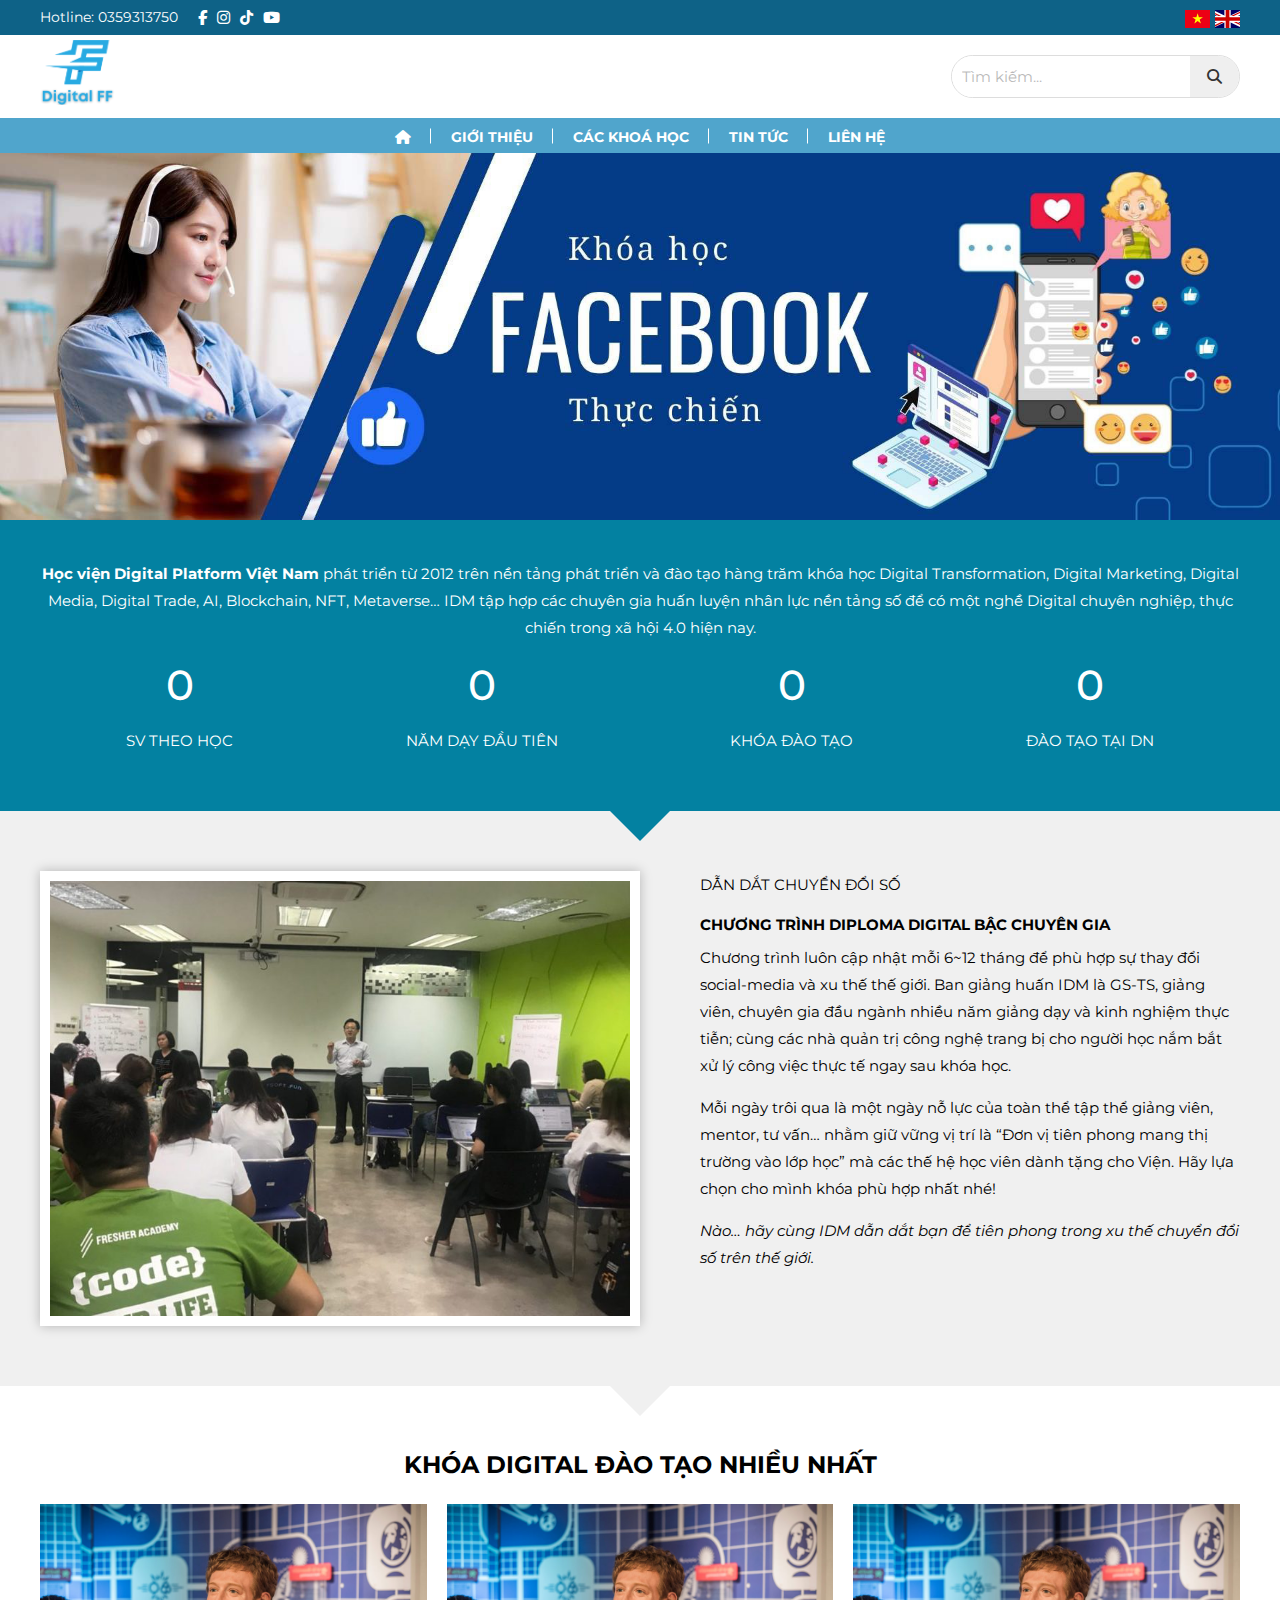
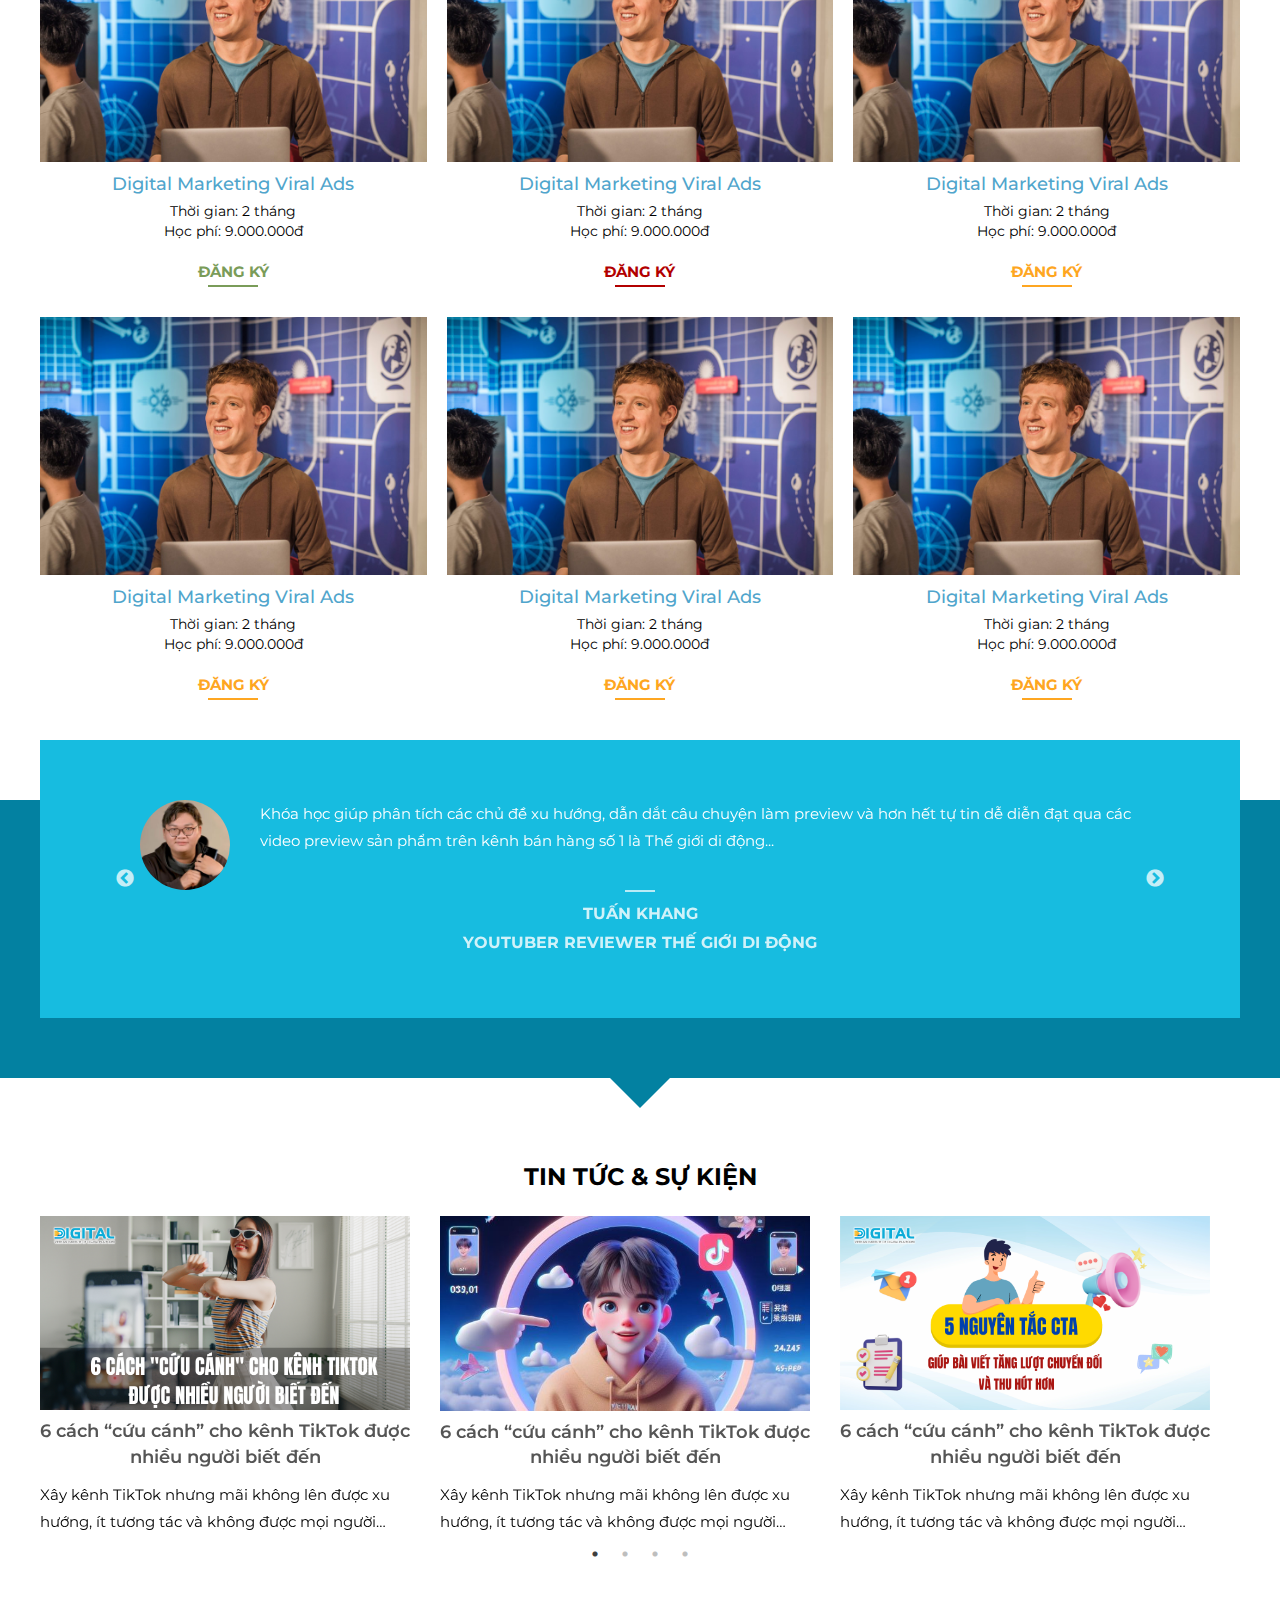
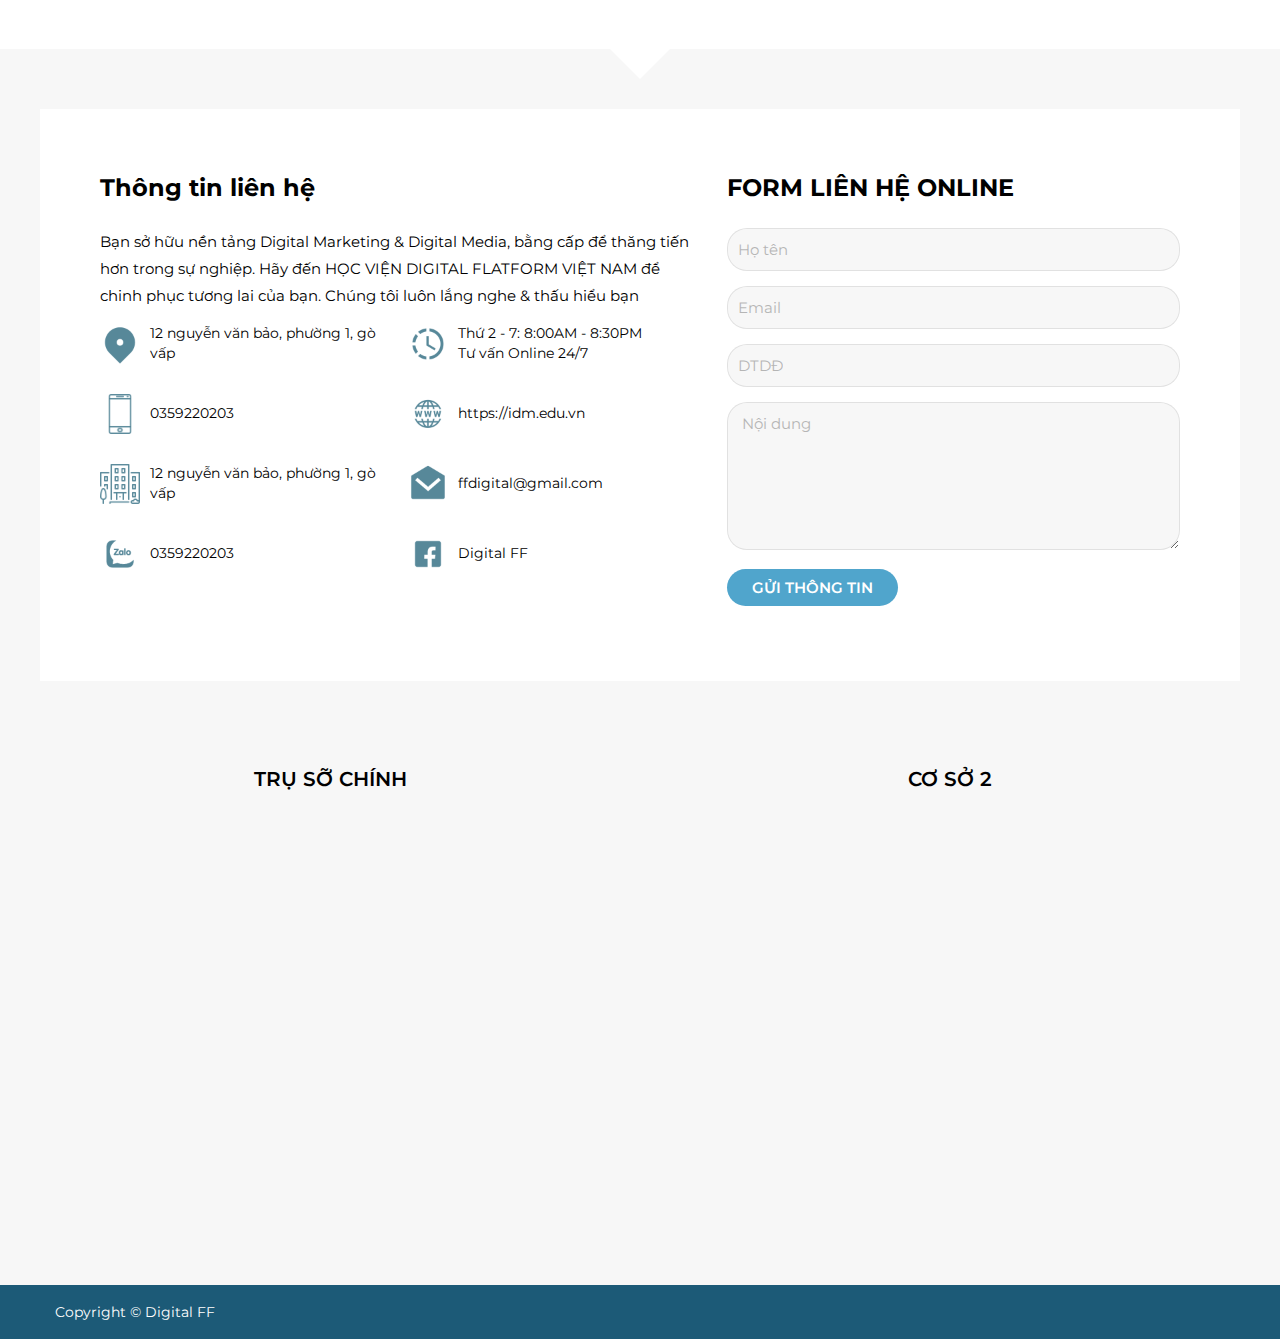
==== commit 60dcd957: "v4" ====
--- a/index.html
+++ b/index.html
@@ -51,7 +51,7 @@
             </div>
             <div class="header-mid">
                 <div class="inner">
-                    <h1 class="header-logo"><a href="#"><img src="./images/logo.png" alt=""></a></h1>
+                    <h1 class="header-logo"><a href="./index.html"><img src="./images/logo.png" alt=""></a></h1>
                     <form action="" class="search-form">
                         <div class="form-group">
                             <input class="search-input" type="text" placeholder="Tìm kiếm..." required>
@@ -63,11 +63,11 @@
             <div class="header-bottom">
                 <div class="inner">
                     <ul class="menu">
-                        <li class="menu-item"><a href="#"><i class="fas fa-home"></i></a></li>
-                        <li class="menu-item"><a href="#">Giới Thiệu</a></li>
-                        <li class="menu-item"><a href="#">Các Khoá Học</a></li>
-                        <li class="menu-item"><a href="#">Lịch Khai Giảng</a></li>
-                        <li class="menu-item"><a href="#">Liên Hệ</a></li>
+                        <li class="menu-item"><a href="./index.html"><i class="fas fa-home"></i></a></li>
+                        <li class="menu-item"><a href="./gioi-thieu.html">Giới Thiệu</a></li>
+                        <li class="menu-item"><a href="./khoa-hoc.html">Các Khoá Học</a></li>
+                        <li class="menu-item"><a href="./tin-tuc.html">Tin Tức</a></li>
+                        <li class="menu-item"><a href="./lien-he.html">Liên Hệ</a></li>
                     </ul>
                 </div>
             </div>
@@ -266,7 +266,7 @@
                     <div class="news-wrap">
                         <div class="news-post">
                             <div class="post-item">
-                                <a href="#">
+                                <a href="./tin-tuc.html">
                                     <p class="post-item-img">
                                         <img src="./images/news01.png" alt="">
                                     </p>
@@ -275,7 +275,7 @@
                                 </a>
                             </div>
                             <div class="post-item">
-                                <a href="#">
+                                <a href="./tin-tuc.html">
                                     <p class="post-item-img">
                                         <img src="./images/news02.png" alt="">
                                     </p>
@@ -284,7 +284,7 @@
                                 </a>
                             </div>
                             <div class="post-item">
-                                <a href="#">
+                                <a href="./tin-tuc.html">
                                     <p class="post-item-img">
                                         <img src="./images/news03.png" alt="">
                                     </p>
@@ -293,7 +293,7 @@
                                 </a>
                             </div>
                             <div class="post-item">
-                                <a href="#">
+                                <a href="./tin-tuc.html">
                                     <p class="post-item-img">
                                         <img src="./images/news04.png" alt="">
                                     </p>
@@ -315,7 +315,7 @@
                             <ul class="contact-list">
                                 <li class="contact-list-item">
                                     <img src="./images/map-pin-2-fill-2.png" alt="">
-                                    <span>310 Lê Quang Định, P.11, Q. Bình Thạnh, TP.HCM</span>
+                                    <span>12 nguyễn văn bảo, phường 1, gò vấp</span>
                                 </li>
                                 <li class="contact-list-item">
                                     <img src="./images/icon-gio.png" alt="">
@@ -323,7 +323,7 @@
                                 </li>
                                 <li class="contact-list-item">
                                     <img src="./images/smartphone-400x400.png" alt="">
-                                    <span>0906.763.703 (Ms.Hiền) - 0932.042.654 (Ms.Giang)</span>
+                                    <span>0359220203</span>
                                 </li>
                                 <li class="contact-list-item">
                                     <img src="./images/icon-web.png" alt="">
@@ -331,19 +331,19 @@
                                 </li>
                                 <li class="contact-list-item">
                                     <img src="./images/building-400x400.png" alt="">
-                                    <span>CS2: Đường Hiệp Thành 25, Phường Hiệp Thành, Quận 12, Hồ Chí Minh</span>
+                                    <span>12 nguyễn văn bảo, phường 1, gò vấp</span>
                                 </li>
                                 <li class="contact-list-item">
                                     <img src="./images/mail-open-fill.png" alt="">
-                                    <a href="mailto:digitalacademyvn@gmail.com">digitalacademyvn@gmail.com</a>
+                                    <a href="mailto:ffdigital@gmail.com">ffdigital@gmail.com</a>
                                 </li>
                                 <li class="contact-list-item">
                                     <img src="./images/icon-zalo.png" alt="">
-                                    <span>0902 808 146 (Ms. Hạ)</span>
+                                    <span>0359220203</span>
                                 </li>
                                 <li class="contact-list-item">
                                     <img src="./images/icon-fb-1.png" alt="">
-                                    <a href="fb.com/idm.edu.vn">fb.com/idm.edu.vn</a>
+                                    <a href="https://www.facebook.com/profile.php?id=100089538019097">Digital FF</a>
                                 </li>
                             </ul>
                         </div>
@@ -374,7 +374,7 @@
         <!-- end <main>-->
         <footer>
             <div class="inner">
-                <address>Copyright &copy; Digital Flatform Vietnam.</address>
+                <address>Copyright &copy; Digital FF</address>
             </div>
             <div class="to-top"><a href="#wrapper"></a></div>
         </footer>
--- a/css/styles.css
+++ b/css/styles.css
@@ -1,2 +1,2 @@
-@import url(base.css);@import url(fonts.css);:root{--content-width: 1230px;--font-arial: Arial, Helvetica, sans-serif;--cl-primary: #0e6287;--cl-2nd: #50a5cc;--cl-3rd: #0381a1;--cl-black: #333333;--cl-gray: #dddddd;--cl-white: #ffffff;--text-line-height: 1.8em;--font-family: "Montserrat", sans-serif;--body-cl: #333333}h1,h2,h3,h4,h5,h6,input,button,textarea,select,p,blockquote,th,td,pre,address,li,dt,dd{font-size:150%;-webkit-text-size-adjust:none;font-family:var(--font-family)}input[type="text"],input[type="email"],input[type="tel"],input[type="number"],textarea,select{width:100%;border:solid 1px #999999;padding:10px}textarea{resize:vertical}::placeholder{opacity:0.5}h1,h2,h3,h4,h5,h6{line-height:1.6em;font-weight:700;margin-bottom:0.5em}a{color:var(--color-primary);font-family:var(--font-family);transition:all 0.2s;text-decoration:none}select{visibility:visible !important}[href^="tel:"]{word-break:keep-all;white-space:nowrap}img{vertical-align:middle;max-width:100%;flex-shrink:0;height:auto;object-fit:cover}table{width:100%}p{margin-bottom:1.85em;line-height:1.8em}p:last-child{margin-bottom:0}button{cursor:pointer;border:solid 1px #333;border-radius:0;outline:none;box-shadow:none}*,::before,::after{box-sizing:border-box;outline:none}html{background:#fff}body{min-width:320px;-webkit-text-size-adjust:none;color:var(--body-color)}#wrapper{min-width:var(--content-width);margin:0 auto;overflow:hidden}.inner{width:var(--content-width);max-width:100%;margin-left:auto;margin-right:auto;padding-left:15px;padding-right:15px}.mb-0{margin-bottom:calc($i * 1px) !important}.mb-5{margin-bottom:calc($i * 1px) !important}.mb-10{margin-bottom:calc($i * 1px) !important}.mb-15{margin-bottom:calc($i * 1px) !important}.mb-20{margin-bottom:calc($i * 1px) !important}.mb-25{margin-bottom:calc($i * 1px) !important}.mb-30{margin-bottom:calc($i * 1px) !important}.mb-35{margin-bottom:calc($i * 1px) !important}.mb-40{margin-bottom:calc($i * 1px) !important}.mb-45{margin-bottom:calc($i * 1px) !important}.mb-50{margin-bottom:calc($i * 1px) !important}.mt-0{margin-top:calc($i * 1px) !important}.mt-5{margin-top:calc($i * 1px) !important}.mt-10{margin-top:calc($i * 1px) !important}.mt-15{margin-top:calc($i * 1px) !important}.mt-20{margin-top:calc($i * 1px) !important}.mt-25{margin-top:calc($i * 1px) !important}.mt-30{margin-top:calc($i * 1px) !important}.mt-35{margin-top:calc($i * 1px) !important}.mt-40{margin-top:calc($i * 1px) !important}.mt-45{margin-top:calc($i * 1px) !important}.mt-50{margin-top:calc($i * 1px) !important}.ml-0{margin-left:calc($i * 1px) !important}.ml-5{margin-left:calc($i * 1px) !important}.ml-10{margin-left:calc($i * 1px) !important}.ml-15{margin-left:calc($i * 1px) !important}.ml-20{margin-left:calc($i * 1px) !important}.ml-25{margin-left:calc($i * 1px) !important}.ml-30{margin-left:calc($i * 1px) !important}.ml-35{margin-left:calc($i * 1px) !important}.ml-40{margin-left:calc($i * 1px) !important}.ml-45{margin-left:calc($i * 1px) !important}.ml-50{margin-left:calc($i * 1px) !important}.mr-0{margin-right:calc($i * 1px) !important}.mr-5{margin-right:calc($i * 1px) !important}.mr-10{margin-right:calc($i * 1px) !important}.mr-15{margin-right:calc($i * 1px) !important}.mr-20{margin-right:calc($i * 1px) !important}.mr-25{margin-right:calc($i * 1px) !important}.mr-30{margin-right:calc($i * 1px) !important}.mr-35{margin-right:calc($i * 1px) !important}.mr-40{margin-right:calc($i * 1px) !important}.mr-45{margin-right:calc($i * 1px) !important}.mr-50{margin-right:calc($i * 1px) !important}.mx-0{margin-left:calc($i * 1px) !important;margin-right:calc($i * 1px) !important}.mx-5{margin-left:calc($i * 1px) !important;margin-right:calc($i * 1px) !important}.mx-10{margin-left:calc($i * 1px) !important;margin-right:calc($i * 1px) !important}.mx-15{margin-left:calc($i * 1px) !important;margin-right:calc($i * 1px) !important}.mx-20{margin-left:calc($i * 1px) !important;margin-right:calc($i * 1px) !important}.mx-25{margin-left:calc($i * 1px) !important;margin-right:calc($i * 1px) !important}.mx-30{margin-left:calc($i * 1px) !important;margin-right:calc($i * 1px) !important}.mx-35{margin-left:calc($i * 1px) !important;margin-right:calc($i * 1px) !important}.mx-40{margin-left:calc($i * 1px) !important;margin-right:calc($i * 1px) !important}.mx-45{margin-left:calc($i * 1px) !important;margin-right:calc($i * 1px) !important}.mx-50{margin-left:calc($i * 1px) !important;margin-right:calc($i * 1px) !important}.my-0{margin-top:calc($i * 1px) !important;margin-bottom:calc($i * 1px) !important}.my-5{margin-top:calc($i * 1px) !important;margin-bottom:calc($i * 1px) !important}.my-10{margin-top:calc($i * 1px) !important;margin-bottom:calc($i * 1px) !important}.my-15{margin-top:calc($i * 1px) !important;margin-bottom:calc($i * 1px) !important}.my-20{margin-top:calc($i * 1px) !important;margin-bottom:calc($i * 1px) !important}.my-25{margin-top:calc($i * 1px) !important;margin-bottom:calc($i * 1px) !important}.my-30{margin-top:calc($i * 1px) !important;margin-bottom:calc($i * 1px) !important}.my-35{margin-top:calc($i * 1px) !important;margin-bottom:calc($i * 1px) !important}.my-40{margin-top:calc($i * 1px) !important;margin-bottom:calc($i * 1px) !important}.my-45{margin-top:calc($i * 1px) !important;margin-bottom:calc($i * 1px) !important}.my-50{margin-top:calc($i * 1px) !important;margin-bottom:calc($i * 1px) !important}.w0{width:calc($i * 1%)}.w5{width:calc($i * 1%)}.w10{width:calc($i * 1%)}.w15{width:calc($i * 1%)}.w20{width:calc($i * 1%)}.w25{width:calc($i * 1%)}.w30{width:calc($i * 1%)}.w35{width:calc($i * 1%)}.w40{width:calc($i * 1%)}.w45{width:calc($i * 1%)}.w50{width:calc($i * 1%)}#menu-toggle{width:46px;height:46px;background:var(--color-black);position:relative;z-index:100;cursor:pointer;display:none}#menu-toggle>span{--height: 2px;position:absolute;width:80%;height:var(--height);background:#fff;left:10%;transition:.2s ease-in-out}#menu-toggle>span:nth-child(1){top:calc(50% - (var(--height) / 2) - 9px)}#menu-toggle>span:nth-child(2),#menu-toggle>span:nth-child(3){top:calc(50% - (var(--height) / 2))}#menu-toggle>span:nth-child(4){top:calc(50% - (var(--height) / 2) + 9px)}#menu-toggle.open span:nth-child(1),#menu-toggle.open span:nth-child(4){width:0%;top:calc(50% - (var(--height) / 2));left:50%}#menu-toggle.open span:nth-child(2){transform:rotate(45deg)}#menu-toggle.open span:nth-child(3){transform:rotate(-45deg)}.to-top{position:fixed;right:20px;bottom:20px;transition:all 0.2s;transform-origin:50% 100%;opacity:0;visibility:hidden}.to-top>a{display:block;cursor:pointer;width:40px;height:40px;background:var(--cl-2nd);border-radius:0px;text-decoration:none}.to-top>a:before{--size: 12px;content:"";position:absolute;z-index:1;left:0;top:0;width:var(--size);height:var(--size);border-top:solid 2px #fff;border-right:solid 2px #fff;transform:rotateZ(-45deg);left:calc(50% - var(--size) / 2);top:calc(56% - var(--size) / 2)}.to-top.show{opacity:1;visibility:visible}.d-flex{display:flex}.d-flex-column{display:flex;flex-direction:column}.flex-wrap{display:flex;flex-wrap:wrap}.flex-center-all{display:flex;justify-content:center;align-items:center;text-align:center}.left{text-align:left}.center{text-align:center}.right{text-align:right}.bold{font-weight:bold}.text-large{font-size:130%}.text-small{font-size:80%}.text-red{color:#f00}img.alignleft{float:left;margin-right:20px;margin-bottom:20px}img.alignright{float:right;margin-left:20px;margin-bottom:20px}img.aligncenter{display:block;margin-left:auto;margin-right:auto}.tab-content{display:none}.tab-content.active{display:block}[data-tab],.accordion-button{cursor:pointer}.header-top{padding:5px 0;background:var(--cl-primary)}.header-top .inner{display:flex;justify-content:space-between}.header-contact{display:flex;align-items:center}.header-contact-tel{margin-right:20px;margin-bottom:0;font-size:14px;font-family:var(--font-family);font-weight:400;color:var(--cl-white)}.header-contact-btn{display:flex}.header-contact-btn li .fab{color:var(--cl-white)}.header-contact-btn li:not(:last-child){margin-right:10px}.header-lang{display:flex;align-items:center;column-gap:5px}.header-lang li a{display:inline-block;width:25px}.header-mid{padding:5px 0}.header-mid .inner{display:flex;align-items:center;justify-content:space-between}.header-mid .search-form .form-group{display:flex;border-radius:25px;border:1px solid var(--cl-gray);overflow:hidden}.header-mid .search-form .form-group input,.header-mid .search-form .form-group button{border:none;outline:none}.header-mid .search-form .form-group .search-btn{width:60px}.header-logo{width:240px}.header-bottom{background:var(--cl-2nd)}.header-bottom .menu{display:flex;align-items:center;justify-content:center}.header-bottom .menu li{position:relative;padding:0 20px}.header-bottom .menu li:not(:last-child)::after{content:'';position:absolute;top:50%;right:0;transform:translateY(-50%);height:15px;width:1px;background:var(--cl-white)}.header-bottom .menu li a{display:inline-block;padding:10px 0 6px;font-size:14px;font-family:var(--font-family);font-weight:700;color:var(--cl-white);text-transform:uppercase}.idx-main .intro{padding:40px 0 60px;background:var(--cl-3rd)}.idx-main .intro .intro-desc{color:var(--cl-white)}.idx-main .intro .intro-count{display:flex;justify-content:space-around}.idx-main .intro .intro-count .count-num{margin-bottom:15px;font-size:42px;font-family:var(--font-family);font-weight:500;color:var(--cl-white);text-align:center}.idx-main .intro .intro-count .count-title{text-align:center}.idx-main .intro .intro-count .count-item{color:var(--cl-white);display:flex;flex-direction:column;align-items:center}.idx-main .detail{position:relative;padding:60px 0;background:#f0f0f0}.idx-main .detail::before{content:"";position:absolute;top:0;left:50%;transform:translateX(-50%);border-top:30px solid var(--cl-3rd);border-left:30px solid transparent;border-right:30px solid transparent}.idx-main .detail .inner{display:flex;column-gap:60px}.idx-main .detail .detail-item{width:50%}.idx-main .detail .detail-gallery{border:10px solid var(--cl-white);box-shadow:0px 0px 11px 0px rgba(0,0,0,0.25);-webkit-box-shadow:0px 0px 11px 0px rgba(0,0,0,0.25);-moz-box-shadow:0px 0px 11px 0px rgba(0,0,0,0.25)}.idx-main .tutorial{position:relative;padding:60px 0 100px}.idx-main .tutorial::before{content:"";position:absolute;top:0;left:50%;transform:translateX(-50%);border-top:30px solid #f0f0f0;border-left:30px solid transparent;border-right:30px solid transparent}.idx-main .tutorial .tutorial-item a{display:flex;flex-direction:column;align-items:center}.idx-main .tutorial .tutorial-heading{font-size:24px;margin-bottom:20px}.idx-main .tutorial .tutorial-grid{display:grid;grid-template-columns:repeat(3, 1fr);gap:30px 20px}.idx-main .tutorial .tutorial-content{display:flex;justify-content:center;flex-direction:column}.idx-main .tutorial .tutorial-img{margin-bottom:10px;overflow:hidden}.idx-main .tutorial .tutorial-img img{transition:.4s}.idx-main .tutorial .tutorial-title{text-align:center;font-size:18px;font-weight:500;color:var(--cl-2nd);margin-bottom:5px}.idx-main .tutorial .tutorial-desc{text-align:center;font-size:14px;margin-bottom:20px}.idx-main .tutorial .tutorial-btn{display:inline-block;padding-bottom:5px;position:relative;font-size:15px;font-weight:700;text-transform:uppercase;color:#fea621;transition:.4s}.idx-main .tutorial .tutorial-btn.green{color:#7a9c59}.idx-main .tutorial .tutorial-btn.green::after{background:#7a9c59}.idx-main .tutorial .tutorial-btn.red{color:#b20000}.idx-main .tutorial .tutorial-btn.red::after{background:#b20000}.idx-main .tutorial .tutorial-btn::after{content:'';position:absolute;bottom:0;left:50%;transform:translateX(-50%);width:50px;height:2px;background:#fea621;transition:.4s}.idx-main .feedback{padding:60px 0;background:#0381a1}.idx-main .feedback-wrap{margin-top:-120px;padding:60px 100px;background:#17bce0}.idx-main .feedback .item-content{display:flex;column-gap:30px}.idx-main .feedback .item-content-img{margin-bottom:0;flex-shrink:0;width:90px;height:90px;border-radius:50%;overflow:hidden}.idx-main .feedback .item-content-txt{color:var(--cl-white)}.idx-main .feedback .item-info{padding-top:10px;position:relative;display:flex;flex-direction:column;justify-content:center;align-items:center}.idx-main .feedback .item-info::after{content:'';position:absolute;top:0;left:50%;transform:translateX(-50%);height:2px;width:30px;background:var(--cl-white);opacity:0.7}.idx-main .feedback .item-info-name,.idx-main .feedback .item-info-company{margin-bottom:0;font-size:16px;font-family:var(--font-family);font-weight:700;color:var(--cl-white);text-transform:uppercase;text-align:center;opacity:0.8}.idx-main .news{position:relative;padding:80px 0}.idx-main .news::before{content:"";position:absolute;top:0;left:50%;transform:translateX(-50%);border-top:30px solid #0381a1;border-left:30px solid transparent;border-right:30px solid transparent}.idx-main .news-heading{font-size:24px;margin-bottom:20px;text-align:center}.idx-main .news-post .slick-track{margin:0 -15px}.idx-main .news-post .slick-slide{margin:0 15px}.idx-main .news .post-item-img{margin-bottom:10px}.idx-main .news .post-item-title{margin-bottom:10px;text-align:center;font-size:18px;font-weight:600;color:#555;line-height:1.4em}.idx-main .news .post-item-short{display:-webkit-inline-box;-webkit-line-clamp:2;-webkit-box-orient:vertical;text-overflow:ellipsis;overflow:hidden;transform:.3s}.idx-main .contact{position:relative;padding:60px 0;background:#f7f7f7}.idx-main .contact::before{content:"";position:absolute;top:0;left:50%;transform:translateX(-50%);border-top:30px solid var(--cl-white);border-left:30px solid transparent;border-right:30px solid transparent}.idx-main .contact-wrap{margin-bottom:80px;padding:60px;background:var(--cl-white);display:flex;column-gap:30px}.idx-main .contact-info{width:60%}.idx-main .contact-heading{font-size:24px;margin-bottom:20px}.idx-main .contact-list{display:grid;grid-template-columns:repeat(2, 1fr);gap:30px 20px}.idx-main .contact-list-item{display:flex;column-gap:10px;align-items:center;font-size:14px}.idx-main .contact-list-item img{width:40px;object-fit:contain}.idx-main .contact-form input{border-color:rgba(0,0,0,0.09);background:rgba(0,0,0,0.03);margin-bottom:15px;border-radius:20px}.idx-main .contact-form input[type="submit"]{background:var(--cl-2nd);color:var(--cl-white);font-weight:600;padding:8px 25px;border:none;text-transform:uppercase}.idx-main .contact-form textarea{margin-bottom:15px;border-color:rgba(0,0,0,0.09);background:rgba(0,0,0,0.03);border-radius:20px}.idx-main .contact-map{display:flex;column-gap:40px}.idx-main .contact-map .item{width:50%}.idx-main .contact-map .item-heading{font-size:20px;margin-bottom:20px;text-transform:uppercase;font-weight:600;text-align:center}.idx-main .contact-map .item-map iframe{width:100%}footer{background-color:#1c5a77}address{color:#fff;font-size:14px;padding:20px 15px}address a{color:inherit}@-moz-document url-prefix(){}
+@import url(base.css);@import url(fonts.css);:root{--content-width: 1230px;--font-arial: Arial, Helvetica, sans-serif;--cl-primary: #0e6287;--cl-2nd: #50a5cc;--cl-3rd: #0381a1;--cl-black: #333333;--cl-gray: #dddddd;--cl-white: #ffffff;--text-line-height: 1.8em;--font-family: "Montserrat", sans-serif;--body-cl: #333333}h1,h2,h3,h4,h5,h6,input,button,textarea,select,p,blockquote,th,td,pre,address,li,dt,dd{font-size:150%;-webkit-text-size-adjust:none;font-family:var(--font-family)}input[type="text"],input[type="email"],input[type="tel"],input[type="number"],textarea,select{width:100%;border:solid 1px #999999;padding:10px}textarea{resize:vertical}::placeholder{opacity:0.5}h1,h2,h3,h4,h5,h6{line-height:1.6em;font-weight:700;margin-bottom:0.5em}a{color:var(--color-primary);font-family:var(--font-family);transition:all 0.2s;text-decoration:none}select{visibility:visible !important}[href^="tel:"]{word-break:keep-all;white-space:nowrap}img{vertical-align:middle;max-width:100%;flex-shrink:0;height:auto;object-fit:cover}table{width:100%}p{margin-bottom:15px;line-height:1.8em}p:last-child{margin-bottom:0}button{cursor:pointer;border:solid 1px #333;border-radius:0;outline:none;box-shadow:none}*,::before,::after{box-sizing:border-box;outline:none}html{background:#fff}body{min-width:320px;-webkit-text-size-adjust:none;color:var(--body-color)}#wrapper{min-width:var(--content-width);margin:0 auto;overflow:hidden}.inner{width:var(--content-width);max-width:100%;margin-left:auto;margin-right:auto;padding-left:15px;padding-right:15px}.mb-0{margin-bottom:calc($i * 1px) !important}.mb-5{margin-bottom:calc($i * 1px) !important}.mb-10{margin-bottom:calc($i * 1px) !important}.mb-15{margin-bottom:calc($i * 1px) !important}.mb-20{margin-bottom:calc($i * 1px) !important}.mb-25{margin-bottom:calc($i * 1px) !important}.mb-30{margin-bottom:calc($i * 1px) !important}.mb-35{margin-bottom:calc($i * 1px) !important}.mb-40{margin-bottom:calc($i * 1px) !important}.mb-45{margin-bottom:calc($i * 1px) !important}.mb-50{margin-bottom:calc($i * 1px) !important}.mt-0{margin-top:calc($i * 1px) !important}.mt-5{margin-top:calc($i * 1px) !important}.mt-10{margin-top:calc($i * 1px) !important}.mt-15{margin-top:calc($i * 1px) !important}.mt-20{margin-top:calc($i * 1px) !important}.mt-25{margin-top:calc($i * 1px) !important}.mt-30{margin-top:calc($i * 1px) !important}.mt-35{margin-top:calc($i * 1px) !important}.mt-40{margin-top:calc($i * 1px) !important}.mt-45{margin-top:calc($i * 1px) !important}.mt-50{margin-top:calc($i * 1px) !important}.ml-0{margin-left:calc($i * 1px) !important}.ml-5{margin-left:calc($i * 1px) !important}.ml-10{margin-left:calc($i * 1px) !important}.ml-15{margin-left:calc($i * 1px) !important}.ml-20{margin-left:calc($i * 1px) !important}.ml-25{margin-left:calc($i * 1px) !important}.ml-30{margin-left:calc($i * 1px) !important}.ml-35{margin-left:calc($i * 1px) !important}.ml-40{margin-left:calc($i * 1px) !important}.ml-45{margin-left:calc($i * 1px) !important}.ml-50{margin-left:calc($i * 1px) !important}.mr-0{margin-right:calc($i * 1px) !important}.mr-5{margin-right:calc($i * 1px) !important}.mr-10{margin-right:calc($i * 1px) !important}.mr-15{margin-right:calc($i * 1px) !important}.mr-20{margin-right:calc($i * 1px) !important}.mr-25{margin-right:calc($i * 1px) !important}.mr-30{margin-right:calc($i * 1px) !important}.mr-35{margin-right:calc($i * 1px) !important}.mr-40{margin-right:calc($i * 1px) !important}.mr-45{margin-right:calc($i * 1px) !important}.mr-50{margin-right:calc($i * 1px) !important}.mx-0{margin-left:calc($i * 1px) !important;margin-right:calc($i * 1px) !important}.mx-5{margin-left:calc($i * 1px) !important;margin-right:calc($i * 1px) !important}.mx-10{margin-left:calc($i * 1px) !important;margin-right:calc($i * 1px) !important}.mx-15{margin-left:calc($i * 1px) !important;margin-right:calc($i * 1px) !important}.mx-20{margin-left:calc($i * 1px) !important;margin-right:calc($i * 1px) !important}.mx-25{margin-left:calc($i * 1px) !important;margin-right:calc($i * 1px) !important}.mx-30{margin-left:calc($i * 1px) !important;margin-right:calc($i * 1px) !important}.mx-35{margin-left:calc($i * 1px) !important;margin-right:calc($i * 1px) !important}.mx-40{margin-left:calc($i * 1px) !important;margin-right:calc($i * 1px) !important}.mx-45{margin-left:calc($i * 1px) !important;margin-right:calc($i * 1px) !important}.mx-50{margin-left:calc($i * 1px) !important;margin-right:calc($i * 1px) !important}.my-0{margin-top:calc($i * 1px) !important;margin-bottom:calc($i * 1px) !important}.my-5{margin-top:calc($i * 1px) !important;margin-bottom:calc($i * 1px) !important}.my-10{margin-top:calc($i * 1px) !important;margin-bottom:calc($i * 1px) !important}.my-15{margin-top:calc($i * 1px) !important;margin-bottom:calc($i * 1px) !important}.my-20{margin-top:calc($i * 1px) !important;margin-bottom:calc($i * 1px) !important}.my-25{margin-top:calc($i * 1px) !important;margin-bottom:calc($i * 1px) !important}.my-30{margin-top:calc($i * 1px) !important;margin-bottom:calc($i * 1px) !important}.my-35{margin-top:calc($i * 1px) !important;margin-bottom:calc($i * 1px) !important}.my-40{margin-top:calc($i * 1px) !important;margin-bottom:calc($i * 1px) !important}.my-45{margin-top:calc($i * 1px) !important;margin-bottom:calc($i * 1px) !important}.my-50{margin-top:calc($i * 1px) !important;margin-bottom:calc($i * 1px) !important}.w0{width:calc($i * 1%)}.w5{width:calc($i * 1%)}.w10{width:calc($i * 1%)}.w15{width:calc($i * 1%)}.w20{width:calc($i * 1%)}.w25{width:calc($i * 1%)}.w30{width:calc($i * 1%)}.w35{width:calc($i * 1%)}.w40{width:calc($i * 1%)}.w45{width:calc($i * 1%)}.w50{width:calc($i * 1%)}#menu-toggle{width:46px;height:46px;background:var(--color-black);position:relative;z-index:100;cursor:pointer;display:none}#menu-toggle>span{--height: 2px;position:absolute;width:80%;height:var(--height);background:#fff;left:10%;transition:.2s ease-in-out}#menu-toggle>span:nth-child(1){top:calc(50% - (var(--height) / 2) - 9px)}#menu-toggle>span:nth-child(2),#menu-toggle>span:nth-child(3){top:calc(50% - (var(--height) / 2))}#menu-toggle>span:nth-child(4){top:calc(50% - (var(--height) / 2) + 9px)}#menu-toggle.open span:nth-child(1),#menu-toggle.open span:nth-child(4){width:0%;top:calc(50% - (var(--height) / 2));left:50%}#menu-toggle.open span:nth-child(2){transform:rotate(45deg)}#menu-toggle.open span:nth-child(3){transform:rotate(-45deg)}.to-top{position:fixed;right:20px;bottom:20px;transition:all 0.2s;transform-origin:50% 100%;opacity:0;visibility:hidden}.to-top>a{display:block;cursor:pointer;width:40px;height:40px;background:var(--cl-2nd);border-radius:0px;text-decoration:none}.to-top>a:before{--size: 12px;content:"";position:absolute;z-index:1;left:0;top:0;width:var(--size);height:var(--size);border-top:solid 2px #fff;border-right:solid 2px #fff;transform:rotateZ(-45deg);left:calc(50% - var(--size) / 2);top:calc(56% - var(--size) / 2)}.to-top.show{opacity:1;visibility:visible}.d-flex{display:flex}.d-flex-column{display:flex;flex-direction:column}.flex-wrap{display:flex;flex-wrap:wrap}.flex-center-all{display:flex;justify-content:center;align-items:center;text-align:center}.left{text-align:left}.center{text-align:center}.right{text-align:right}.bold{font-weight:bold}.text-large{font-size:130%}.text-small{font-size:80%}.text-red{color:#f00}img.alignleft{float:left;margin-right:20px;margin-bottom:20px}img.alignright{float:right;margin-left:20px;margin-bottom:20px}img.aligncenter{display:block;margin-left:auto;margin-right:auto}.tab-content{display:none}.tab-content.active{display:block}[data-tab],.accordion-button{cursor:pointer}.header-top{padding:5px 0;background:var(--cl-primary)}.header-top .inner{display:flex;justify-content:space-between}.header-contact{display:flex;align-items:center}.header-contact-tel{margin-right:20px;margin-bottom:0;font-size:14px;font-family:var(--font-family);font-weight:400;color:var(--cl-white)}.header-contact-btn{display:flex}.header-contact-btn li .fab{color:var(--cl-white)}.header-contact-btn li:not(:last-child){margin-right:10px}.header-lang{display:flex;align-items:center;column-gap:5px}.header-lang li a{display:inline-block;width:25px}.header-mid{padding:5px 0}.header-mid .inner{display:flex;align-items:center;justify-content:space-between}.header-mid .search-form .form-group{display:flex;border-radius:25px;border:1px solid var(--cl-gray);overflow:hidden}.header-mid .search-form .form-group input,.header-mid .search-form .form-group button{border:none;outline:none}.header-mid .search-form .form-group .search-btn{width:60px}.header-logo img{height:65px;object-fit:contain}.header-bottom{background:var(--cl-2nd)}.header-bottom .menu{display:flex;align-items:center;justify-content:center}.header-bottom .menu li{position:relative;padding:0 20px}.header-bottom .menu li:not(:last-child)::after{content:'';position:absolute;top:50%;right:0;transform:translateY(-50%);height:15px;width:1px;background:var(--cl-white)}.header-bottom .menu li a{display:inline-block;padding:10px 0 6px;font-size:14px;font-family:var(--font-family);font-weight:700;color:var(--cl-white);text-transform:uppercase}.idx-main .intro{padding:40px 0 60px;background:var(--cl-3rd)}.idx-main .intro .intro-desc{color:var(--cl-white)}.idx-main .intro .intro-count{display:flex;justify-content:space-around}.idx-main .intro .intro-count .count-num{margin-bottom:15px;font-size:42px;font-family:var(--font-family);font-weight:500;color:var(--cl-white);text-align:center}.idx-main .intro .intro-count .count-title{text-align:center}.idx-main .intro .intro-count .count-item{color:var(--cl-white);display:flex;flex-direction:column;align-items:center}.idx-main .detail{position:relative;padding:60px 0;background:#f0f0f0}.idx-main .detail::before{content:"";position:absolute;top:0;left:50%;transform:translateX(-50%);border-top:30px solid var(--cl-3rd);border-left:30px solid transparent;border-right:30px solid transparent}.idx-main .detail .inner{display:flex;column-gap:60px}.idx-main .detail .detail-item{width:50%}.idx-main .detail .detail-gallery{border:10px solid var(--cl-white);box-shadow:0px 0px 11px 0px rgba(0,0,0,0.25);-webkit-box-shadow:0px 0px 11px 0px rgba(0,0,0,0.25);-moz-box-shadow:0px 0px 11px 0px rgba(0,0,0,0.25)}.idx-main .tutorial{position:relative;padding:60px 0 100px}.idx-main .tutorial::before{content:"";position:absolute;top:0;left:50%;transform:translateX(-50%);border-top:30px solid #f0f0f0;border-left:30px solid transparent;border-right:30px solid transparent}.idx-main .tutorial .tutorial-item a{display:flex;flex-direction:column;align-items:center}.idx-main .tutorial .tutorial-heading{font-size:24px;margin-bottom:20px}.idx-main .tutorial .tutorial-grid{display:grid;grid-template-columns:repeat(3, 1fr);gap:30px 20px}.idx-main .tutorial .tutorial-content{display:flex;justify-content:center;flex-direction:column}.idx-main .tutorial .tutorial-img{margin-bottom:10px;overflow:hidden}.idx-main .tutorial .tutorial-img img{transition:.4s}.idx-main .tutorial .tutorial-title{text-align:center;font-size:18px;font-weight:500;color:var(--cl-2nd);margin-bottom:5px}.idx-main .tutorial .tutorial-desc{text-align:center;font-size:14px;margin-bottom:20px}.idx-main .tutorial .tutorial-btn{display:inline-block;padding-bottom:5px;position:relative;font-size:15px;font-weight:700;text-transform:uppercase;color:#fea621;transition:.4s}.idx-main .tutorial .tutorial-btn.green{color:#7a9c59}.idx-main .tutorial .tutorial-btn.green::after{background:#7a9c59}.idx-main .tutorial .tutorial-btn.red{color:#b20000}.idx-main .tutorial .tutorial-btn.red::after{background:#b20000}.idx-main .tutorial .tutorial-btn::after{content:'';position:absolute;bottom:0;left:50%;transform:translateX(-50%);width:50px;height:2px;background:#fea621;transition:.4s}.idx-main .feedback{padding:60px 0;background:#0381a1}.idx-main .feedback-wrap{margin-top:-120px;padding:60px 100px;background:#17bce0}.idx-main .feedback .item-content{display:flex;column-gap:30px}.idx-main .feedback .item-content-img{margin-bottom:0;flex-shrink:0;width:90px;height:90px;border-radius:50%;overflow:hidden}.idx-main .feedback .item-content-txt{color:var(--cl-white)}.idx-main .feedback .item-info{padding-top:10px;position:relative;display:flex;flex-direction:column;justify-content:center;align-items:center}.idx-main .feedback .item-info::after{content:'';position:absolute;top:0;left:50%;transform:translateX(-50%);height:2px;width:30px;background:var(--cl-white);opacity:0.7}.idx-main .feedback .item-info-name,.idx-main .feedback .item-info-company{margin-bottom:0;font-size:16px;font-family:var(--font-family);font-weight:700;color:var(--cl-white);text-transform:uppercase;text-align:center;opacity:0.8}.idx-main .news{position:relative;padding:80px 0}.idx-main .news::before{content:"";position:absolute;top:0;left:50%;transform:translateX(-50%);border-top:30px solid #0381a1;border-left:30px solid transparent;border-right:30px solid transparent}.idx-main .news-heading{font-size:24px;margin-bottom:20px;text-align:center}.idx-main .news-post .slick-track{margin:0 -15px}.idx-main .news-post .slick-slide{margin:0 15px}.idx-main .news .post-item-img{margin-bottom:10px}.idx-main .news .post-item-title{margin-bottom:10px;text-align:center;font-size:18px;font-weight:600;color:#555;line-height:1.4em}.idx-main .news .post-item-short{display:-webkit-inline-box;-webkit-line-clamp:2;-webkit-box-orient:vertical;text-overflow:ellipsis;overflow:hidden;transform:.3s}.idx-main .contact{position:relative;padding:60px 0;background:#f7f7f7}.idx-main .contact::before{content:"";position:absolute;top:0;left:50%;transform:translateX(-50%);border-top:30px solid var(--cl-white);border-left:30px solid transparent;border-right:30px solid transparent}.idx-main .contact-wrap{margin-bottom:80px;padding:60px;background:var(--cl-white);display:flex;column-gap:30px}.idx-main .contact-info{width:60%}.idx-main .contact-heading{font-size:24px;margin-bottom:20px}.idx-main .contact-list{display:grid;grid-template-columns:repeat(2, 1fr);gap:30px 20px}.idx-main .contact-list-item{display:flex;column-gap:10px;align-items:center;font-size:14px}.idx-main .contact-list-item img{width:40px;object-fit:contain}.idx-main .contact-form input{border-color:rgba(0,0,0,0.09);background:rgba(0,0,0,0.03);margin-bottom:15px;border-radius:20px}.idx-main .contact-form input[type="submit"]{background:var(--cl-2nd);color:var(--cl-white);font-weight:600;padding:8px 25px;border:none;text-transform:uppercase}.idx-main .contact-form textarea{margin-bottom:15px;border-color:rgba(0,0,0,0.09);background:rgba(0,0,0,0.03);border-radius:20px}.idx-main .contact-map{display:flex;column-gap:40px}.idx-main .contact-map .item{width:50%}.idx-main .contact-map .item-heading{font-size:20px;margin-bottom:20px;text-transform:uppercase;font-weight:600;text-align:center}.idx-main .contact-map .item-map iframe{width:100%}footer{background-color:#1c5a77}address{color:#fff;font-size:14px;padding:20px 15px}address a{color:inherit}@-moz-document url-prefix(){}
 /*# sourceMappingURL=styles.css.map */
